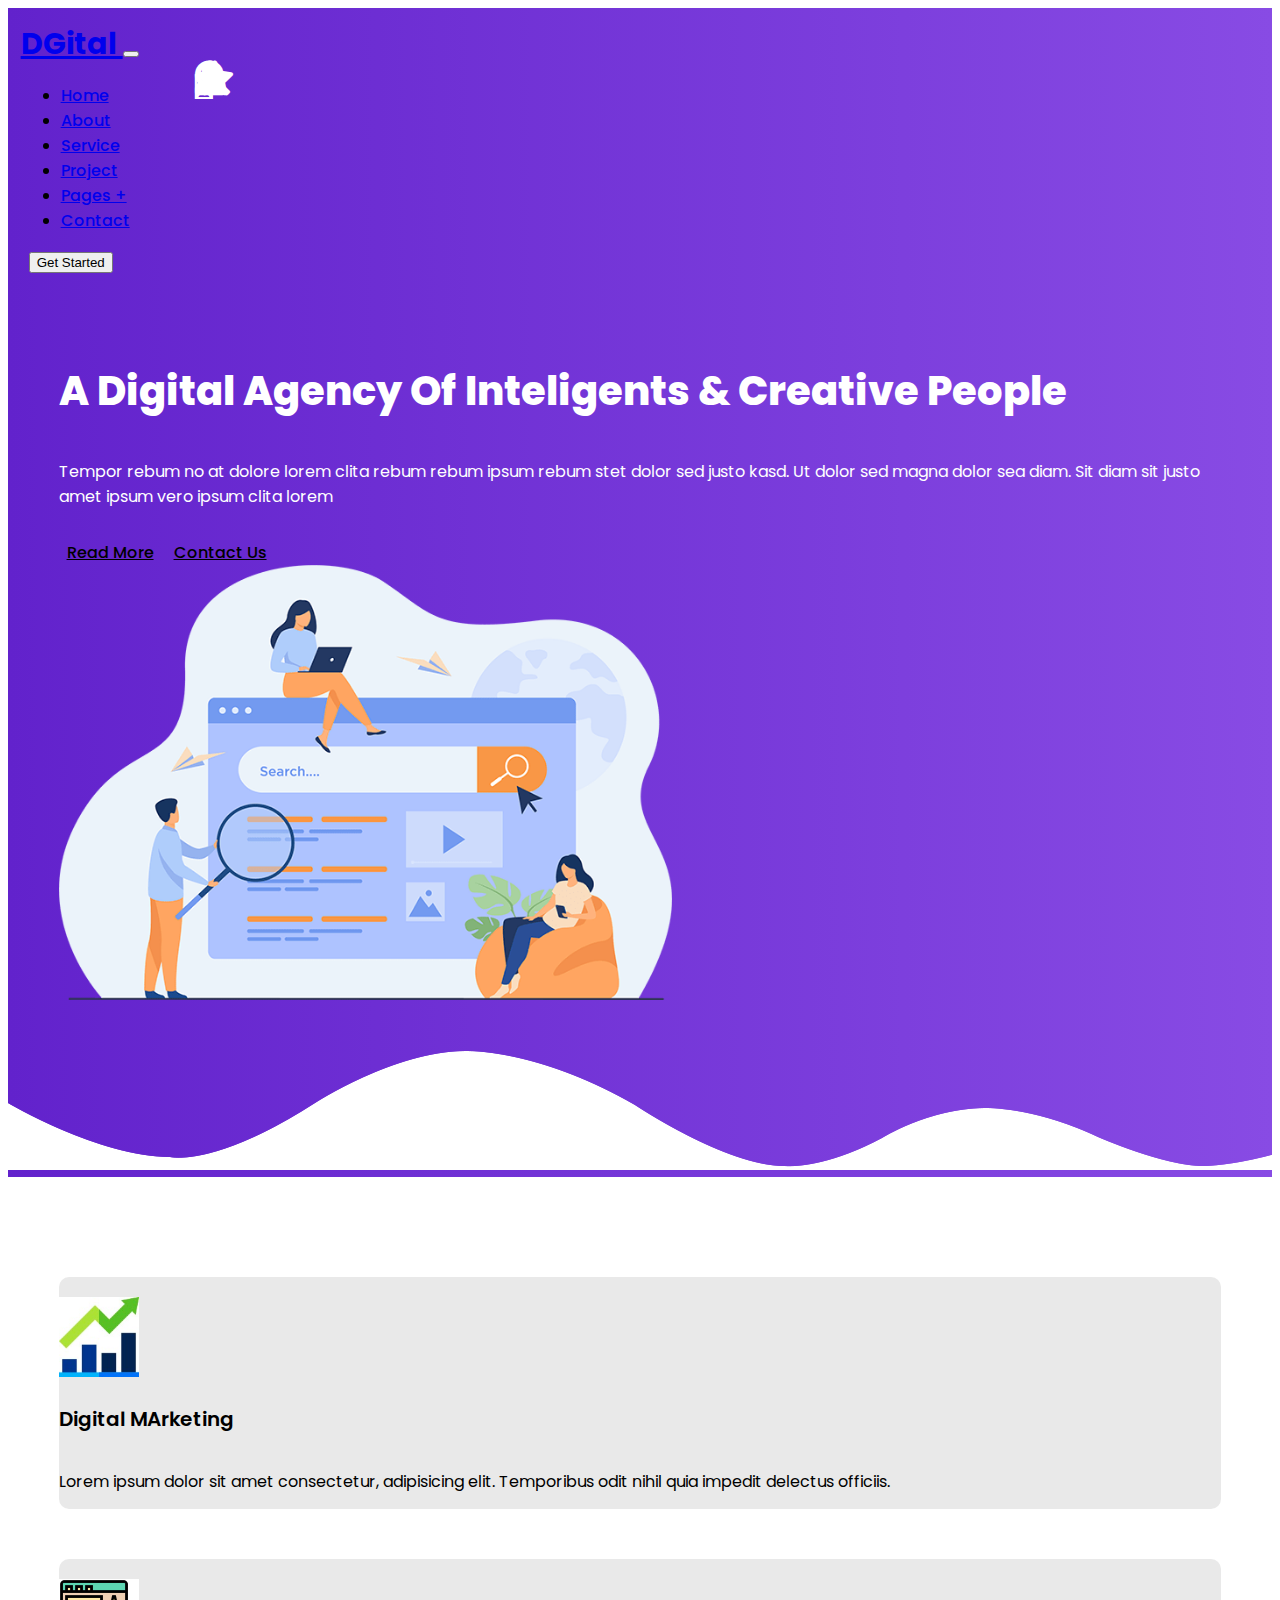
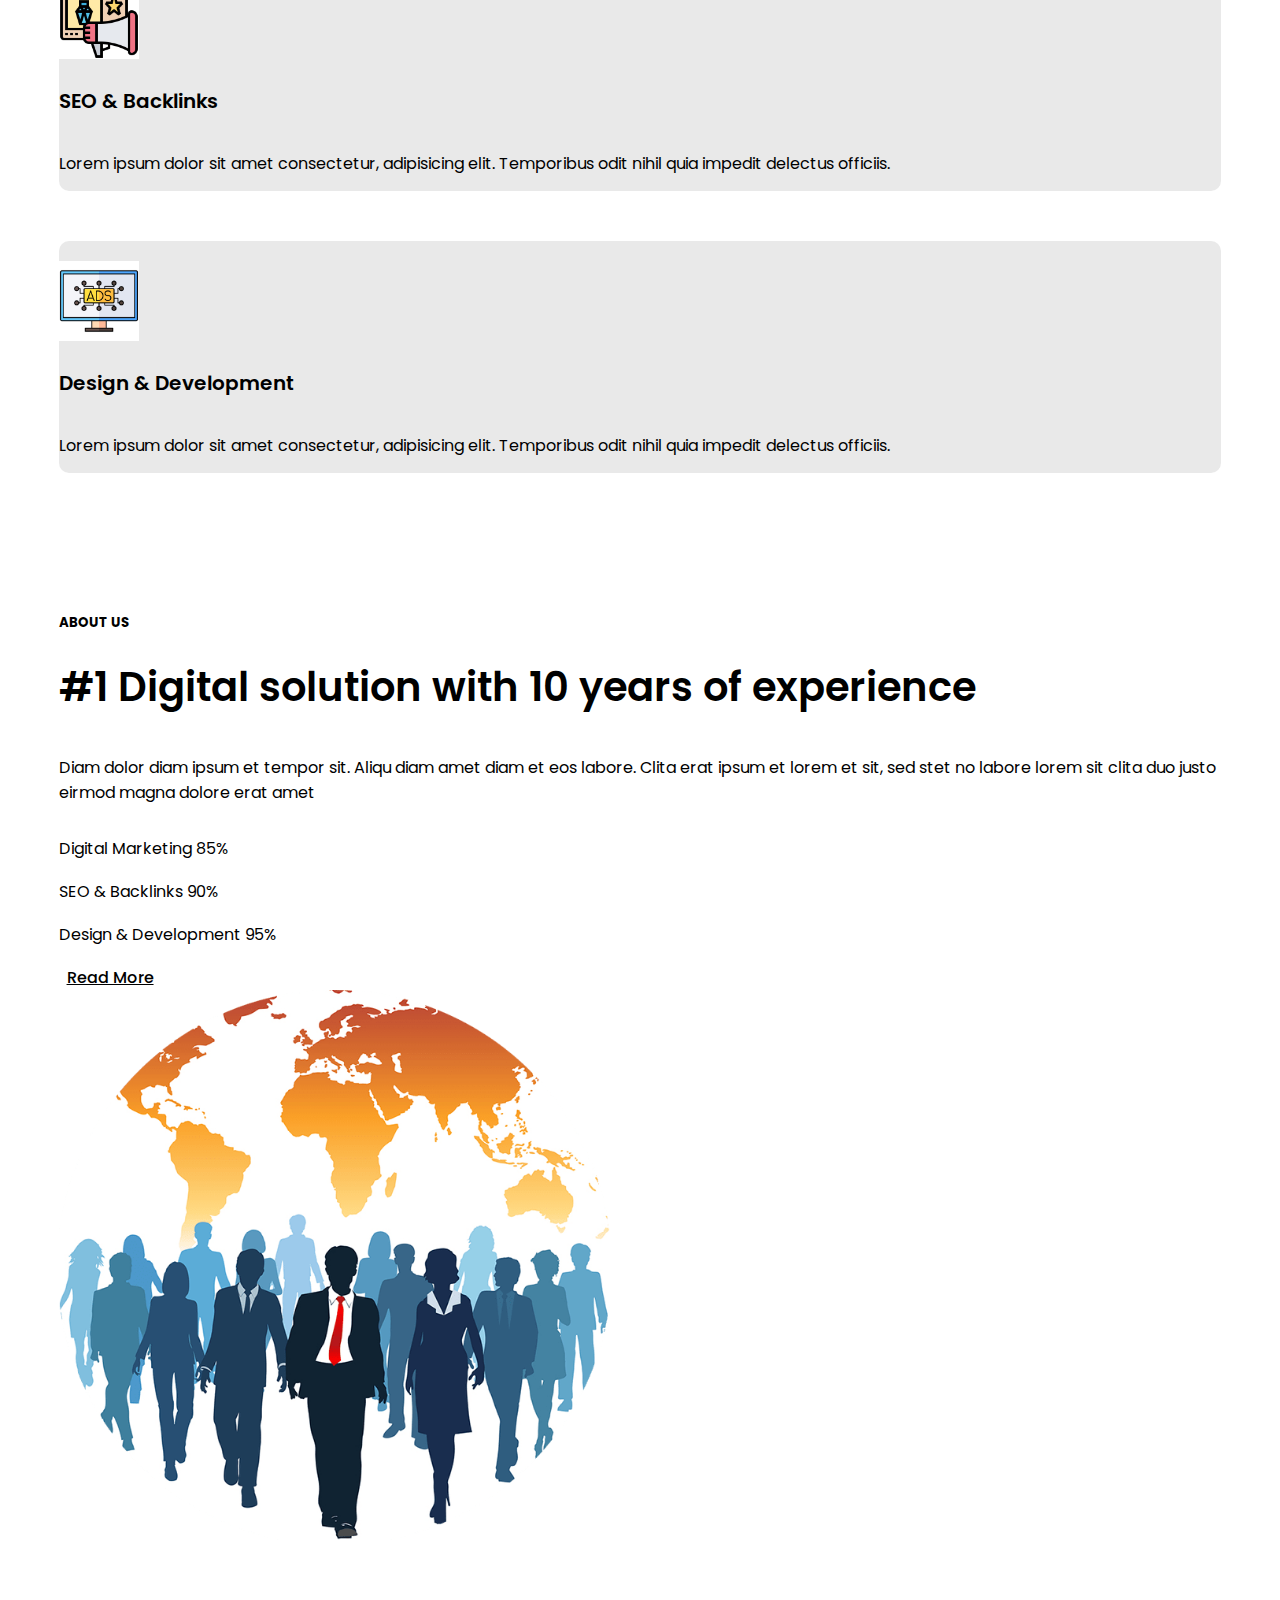
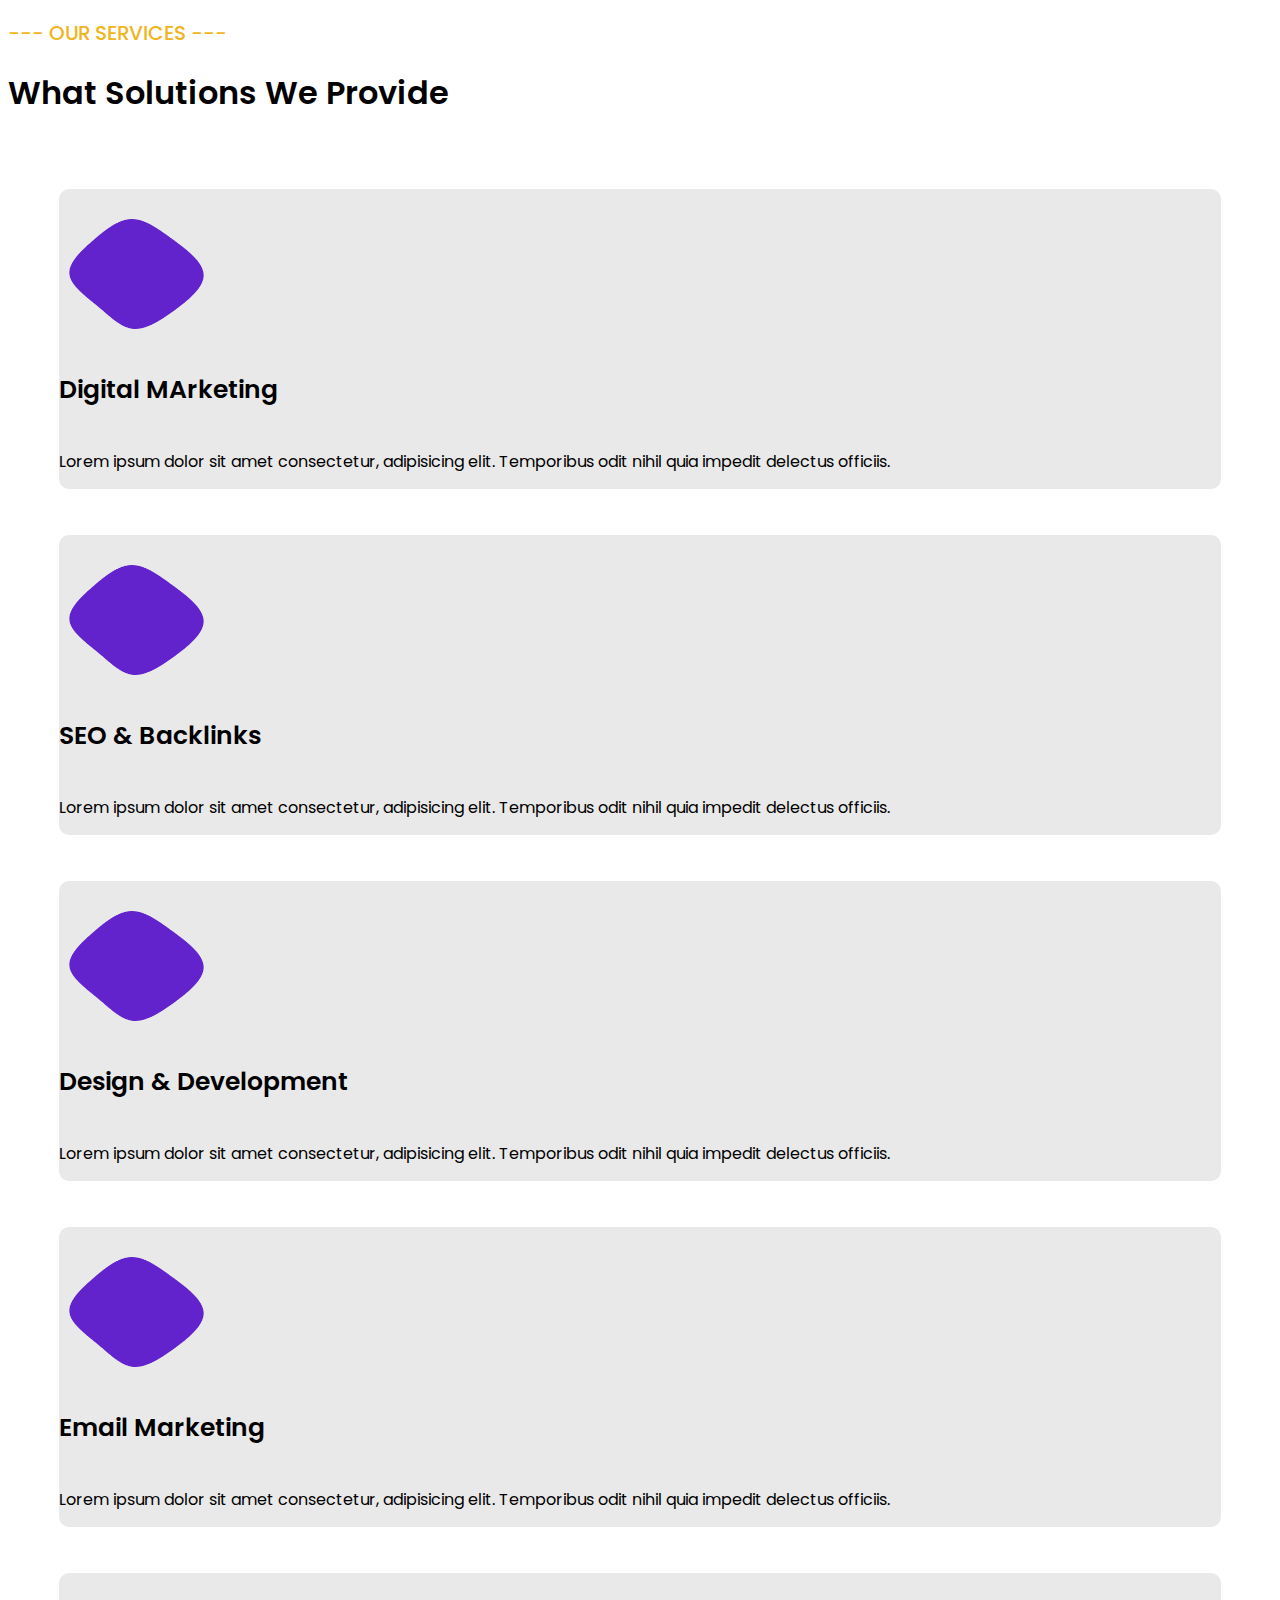
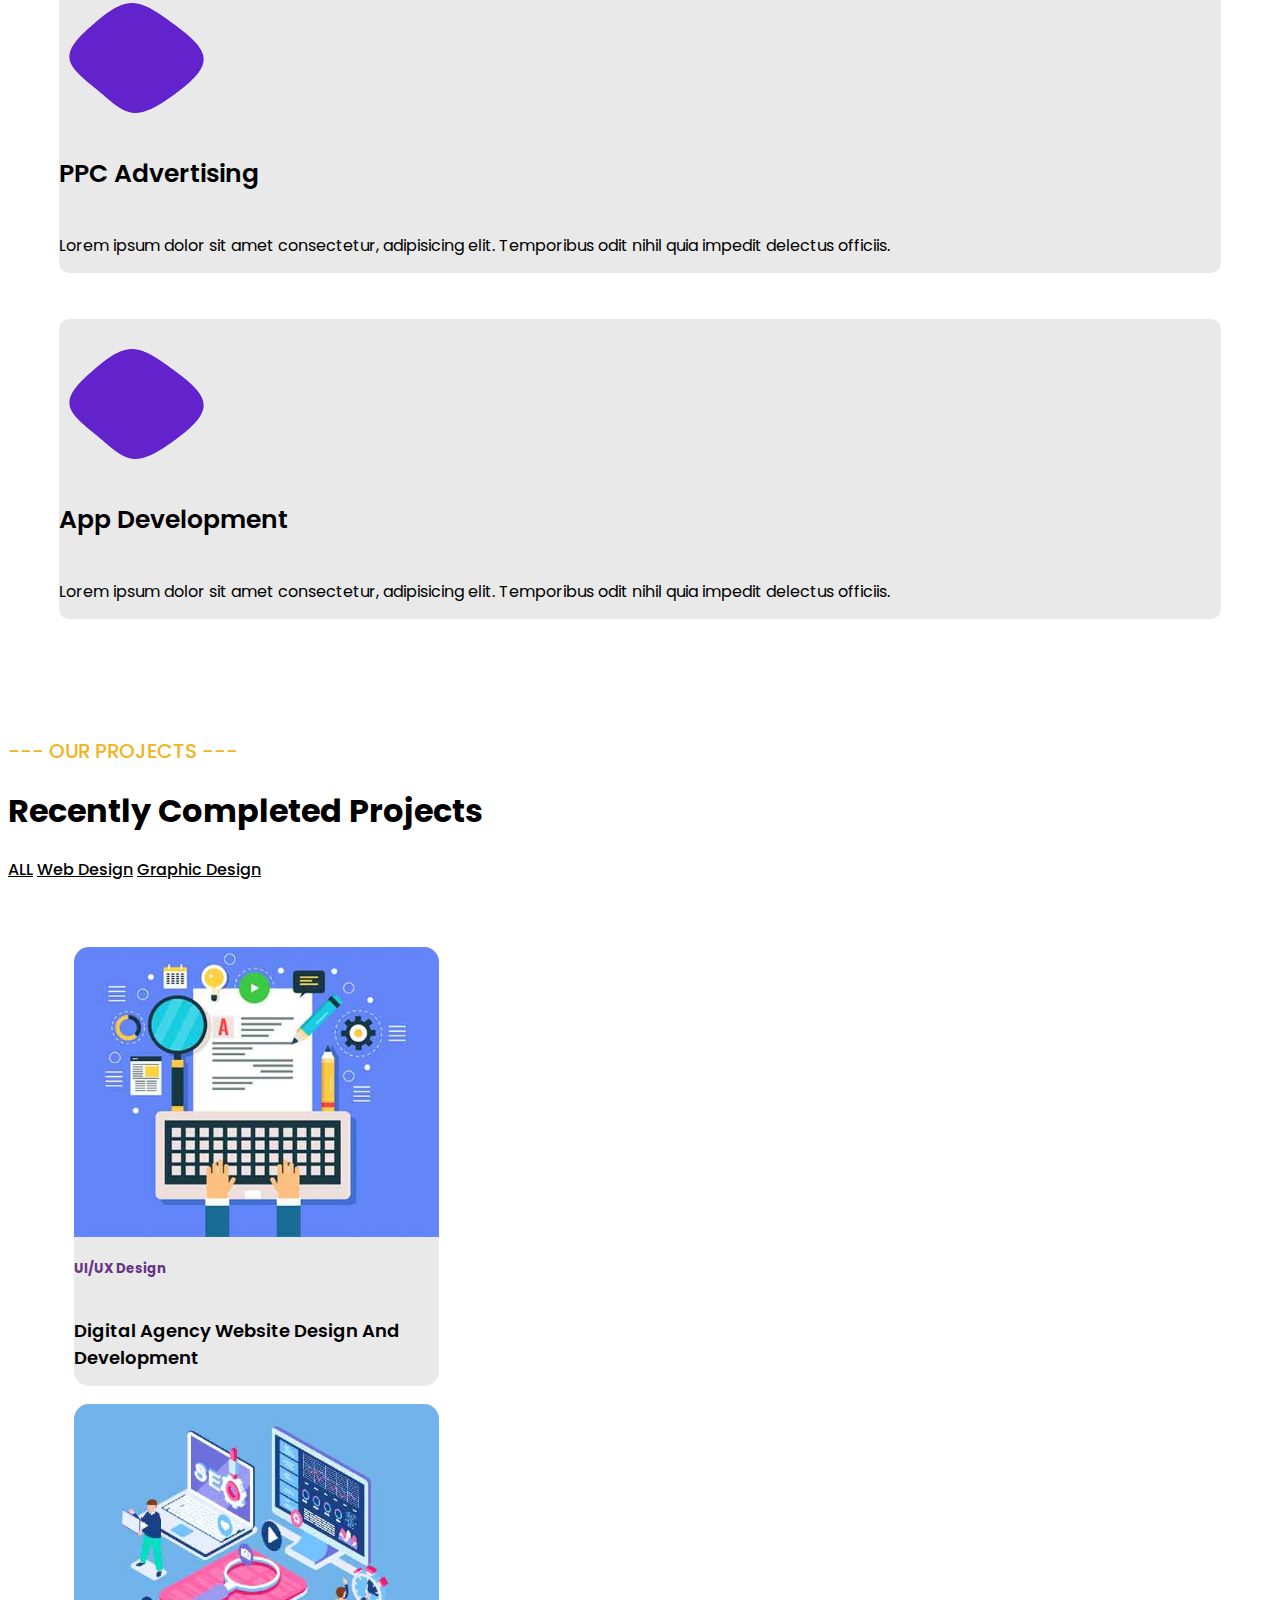
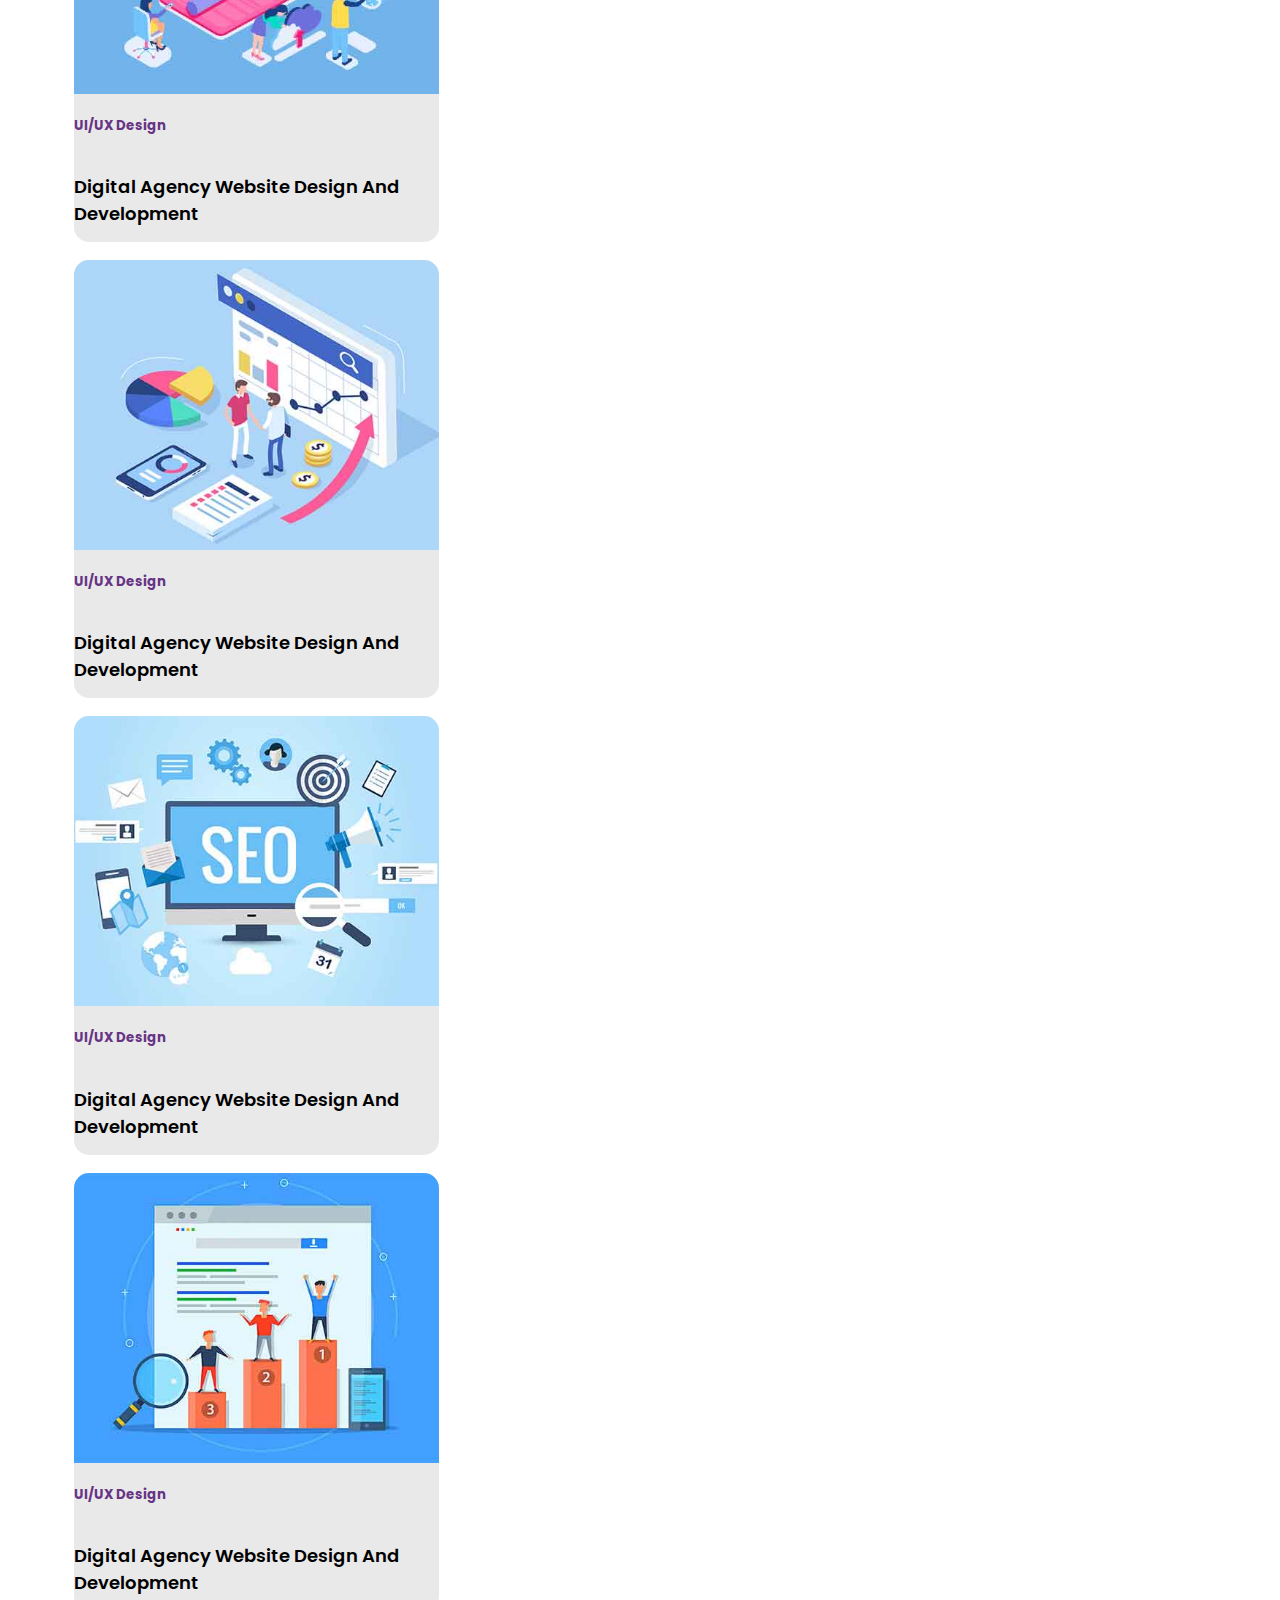
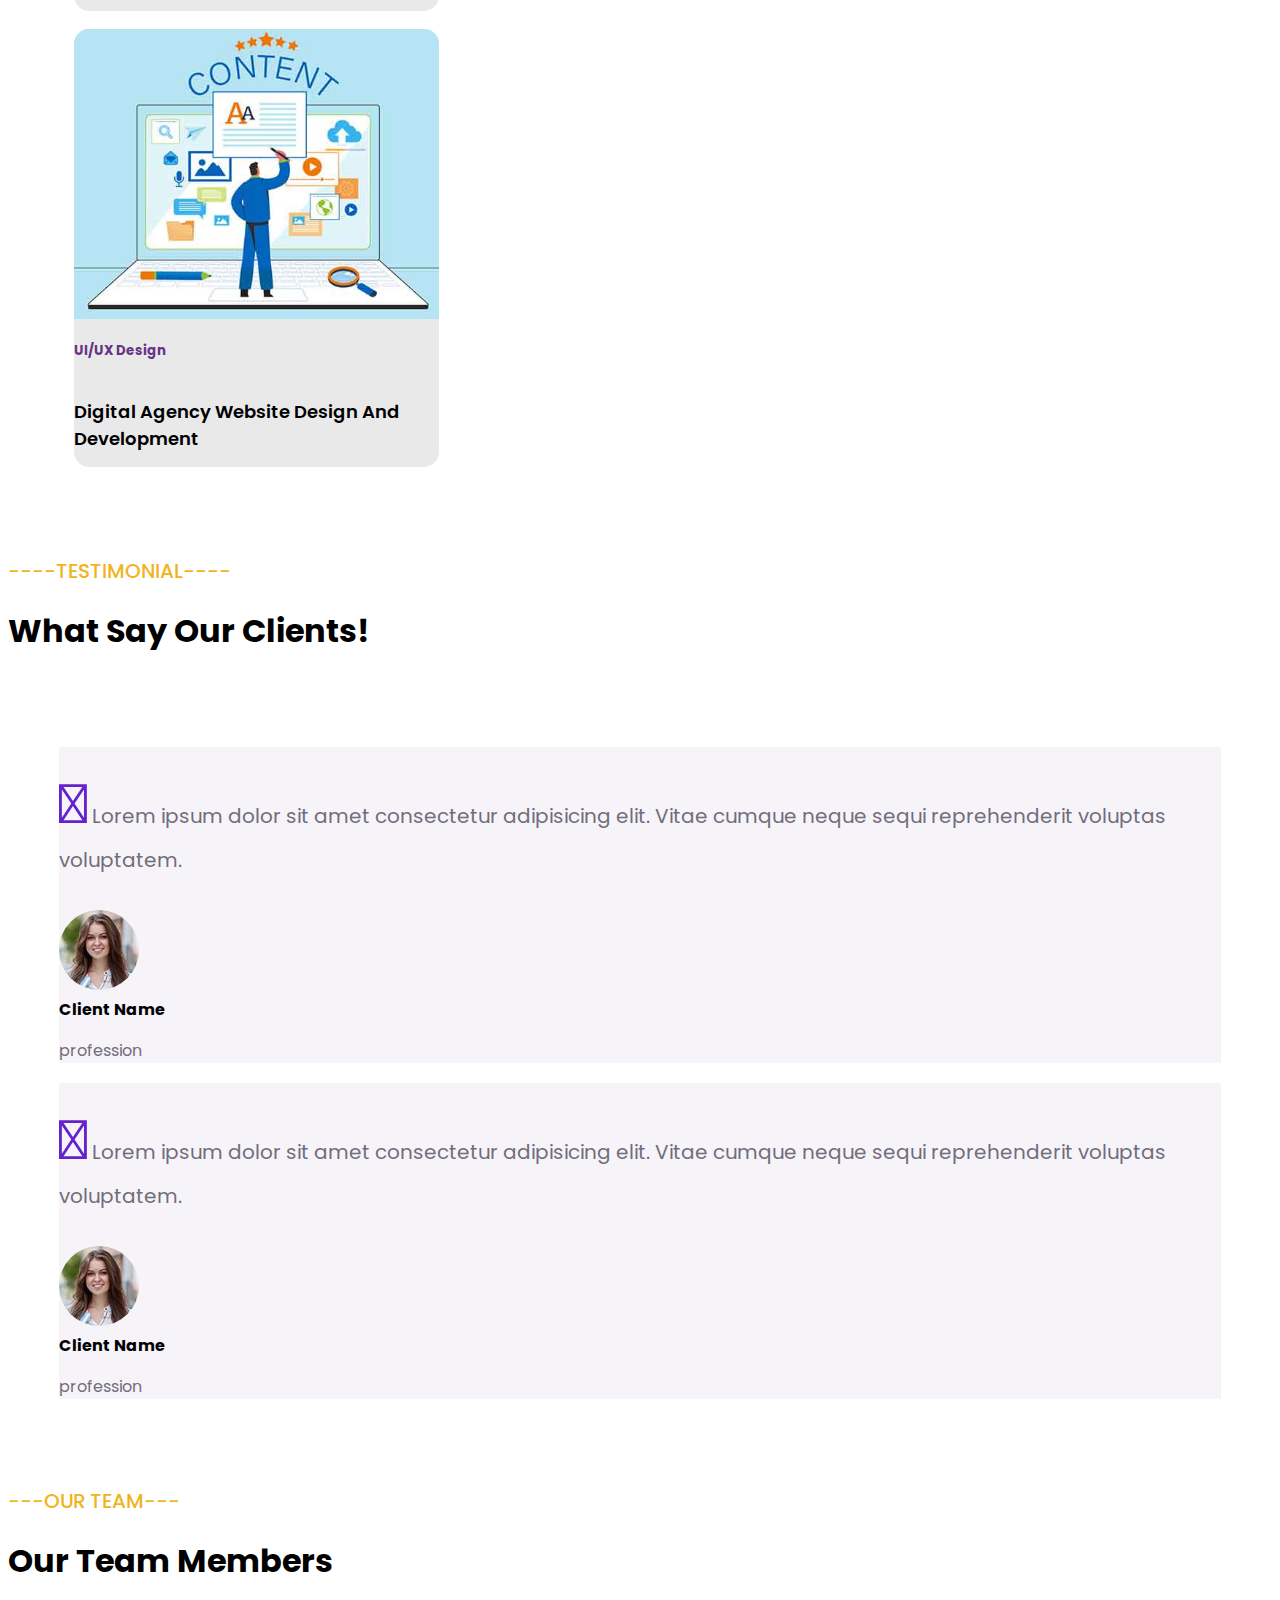
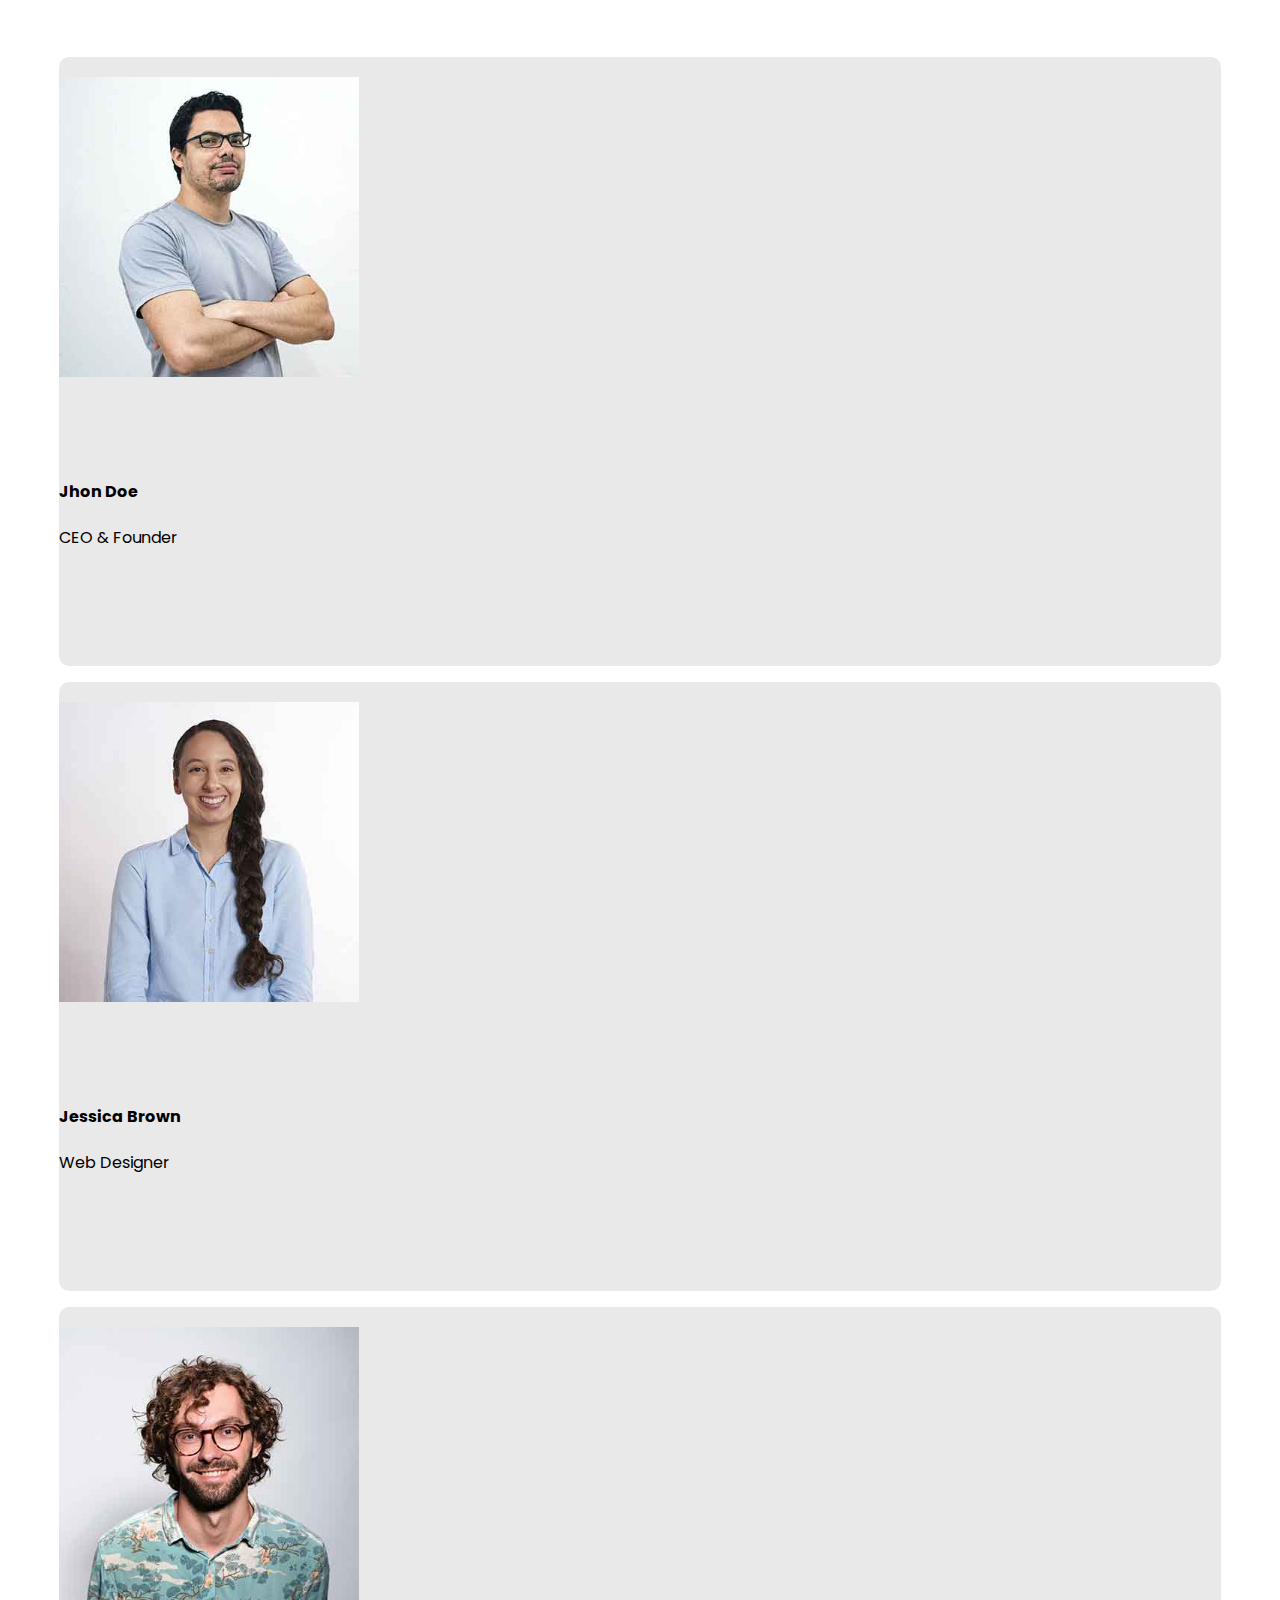
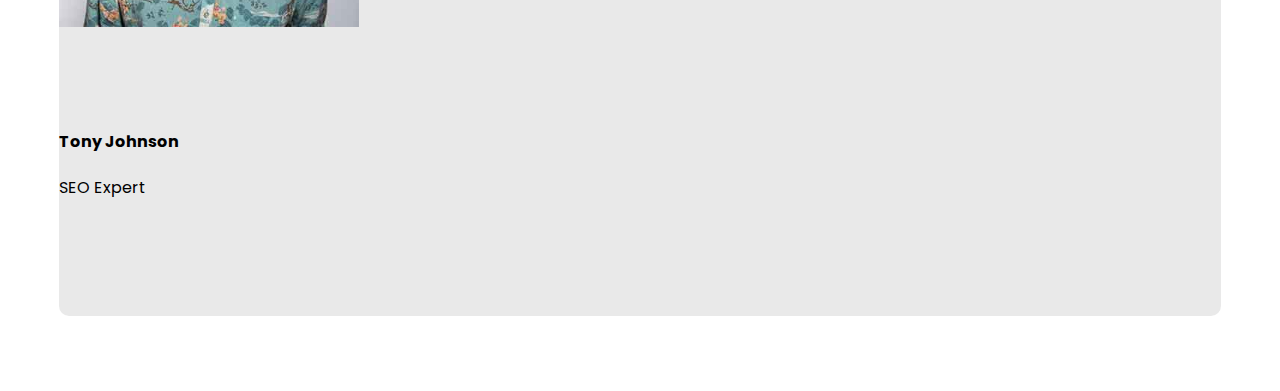
==== index.html @ 4568cb53 "digital agency" ====
<!DOCTYPE html>
<html lang="en">
  <head>
    <meta charset="UTF-8" />
    <meta name="viewport" content="width=device-width, initial-scale=1.0" />

    <!-- Bootstrap CSS -->
    <link
      rel="stylesheet"
      href="https://cdn.jsdelivr.net/npm/bootstrap@4.6.2/dist/css/bootstrap.min.css"
      integrity="sha384-xOolHFLEh07PJGoPkLv1IbcEPTNtaed2xpHsD9ESMhqIYd0nLMwNLD69Npy4HI+N"
      crossorigin="anonymous"
    />
    <!-- font-aw -->
    <link
      rel="stylesheet"
      href="https://cdnjs.cloudflare.com/ajax/libs/font-awesome/6.5.1/css/all.min.css"
      integrity="sha512-DTOQO9RWCH3ppGqcWaEA1BIZOC6xxalwEsw9c2QQeAIftl+Vegovlnee1c9QX4TctnWMn13TZye+giMm8e2LwA=="
      crossorigin="anonymous"
      referrerpolicy="no-referrer"
    />

    <link
      rel="stylesheet"
      href="https://pro.fontawesome.com/releases/v5.10.0/css/all.css"
    />
    <link
      rel="stylesheet"
      href="https://cdnjs.cloudflare.com/ajax/libs/font-awesome/4.7.0/css/font-awesome.min.css"
    />

    <link rel="stylesheet" href="digital-agency.css" />

    <title>Digital-Agency</title>
  </head>
  <body>
    <nav class="navbar navbar-expand-lg navbar-dark">
      <a href="#" class="navbar-brand"
        >DGital
        <!-- In case of logo or img you can put here with"img" -->
      </a>
      <button
        class="navbar-toggler float-right"
        type="button"
        data-toggle="collapse"
        data-target="#navbarSupportedContent"
        aria-controls="navbarSupportedContent"
        aria-expanded="false"
        aria-label="Toggle navigation"
      >
        <span class="navbar-toggler-icon"></span>
      </button>

      <div class="collapse navbar-collapse" id="navbarSupportedContent">
        <ul class="navbar-nav mx-auto">
          <li class="nav-item active mr-5">
            <a class="nav-link" href="#">Home </a>
          </li>
          <li class="nav-item active mr-5">
            <a class="nav-link" href="#">About </a>
          </li>
          <li class="nav-item active mr-5">
            <a class="nav-link" href="#">Service</a>
          </li>
          <li class="nav-item active mr-5">
            <a class="nav-link" href="#">Project</a>
          </li>
          <li class="nav-item active mr-5">
            <a class="nav-link" href="#">Pages +</a>
          </li>
          <li class="nav-item active mr-5">
            <a class="nav-link" href="#">Contact</a>
          </li>
        </ul>
        <button type="button" class="btn btn-light header-button">
          Get Started
        </button>
      </div>
    </nav>

    <section id="banner">
      <div class="container-fluid home">
        <div class="row">
          <div class="col-md-6">
            <h1>A Digital Agency Of Inteligents & Creative People</h1>
            <p>
              Tempor rebum no at dolore lorem clita rebum rebum ipsum rebum stet
              dolor sed justo kasd. Ut dolor sed magna dolor sea diam. Sit diam
              sit justo amet ipsum vero ipsum clita lorem
            </p>
            <a
              href="#"
              class="btn btn-warning py-sm-3 px-sm-5 rounded-pill animated slideInRight"
              >Read More</a
            >

            <a
              href="#"
              class="btn btn-light py-sm-3 px-sm-5 rounded-pill animated slideInRight"
              >Contact Us</a
            >
          </div>
          <div class="col-md-6">
            <img src="dig.age-images/hero.png" class="home-img" alt="" />
          </div>
        </div>
      </div>

      <img src="dig.age-images/bg-bottom.png" alt="" />
    </section>

    <section id="banner-2">
      <div class="conatiner-fluid-home">
        <!-- <h1 class="text-center ">What we do ?</h1> -->
        <div class="row text-center mt-5">
          <div class="col-md-4 wow fadeInUp bannerbox-2">
            <div class="innerbanner">
              <img
                src="dig.age-images/1st-service.jpeg"
                class="1st-service-img"
                alt=""
              />

              <h3>Digital MArketing</h3>
              <p>
                Lorem ipsum dolor sit amet consectetur, adipisicing elit.
                Temporibus odit nihil quia impedit delectus officiis.
              </p>
            </div>
          </div>
          <div class="col-md-4 order bannerbox-2">
            <div class="innerbanner">
              <img
                src="dig.age-images/2nd-service.jpeg"
                class="1st-service-img"
                alt=""
              />

              <h3>SEO & Backlinks</h3>
              <p>
                Lorem ipsum dolor sit amet consectetur, adipisicing elit.
                Temporibus odit nihil quia impedit delectus officiis.
              </p>
            </div>
          </div>
          <div class="col-md-4 bannerbox-2">
            <div class="innerbanner">
              <img
                src="dig.age-images/3rd-service.jpeg"
                class="1st-service-img"
                alt=""
              />

              <h3>Design & Development</h3>
              <p>
                Lorem ipsum dolor sit amet consectetur, adipisicing elit.
                Temporibus odit nihil quia impedit delectus officiis.
              </p>
            </div>
          </div>
        </div>
      </div>
    </section>

    <section id="about-us">
      <div class="container-fluid-home">
        <div class="row about-us-box float-left">
          <div class="col-md-6">
            <h5>ABOUT US</h5>
            <h1>#1 Digital solution with 10 years of experience</h1>

            <p>
              Diam dolor diam ipsum et tempor sit. Aliqu diam amet diam et eos
              labore. Clita erat ipsum et lorem et sit, sed stet no labore lorem
              sit clita duo justo eirmod magna dolore erat amet
            </p>
            <div class="skill mb-4">
              <div
                class="d-flex justify-content-between"
                style="padding-bottom: 10px"
              >
                <span>Digital Marketing</span>
                <span>85%</span>
              </div>
              <!-- <div class="progress">
                <div
                  class="progress-bar bg-warning"
                  role="progressbar"
                  style="width: 85%; height: 10px"
                  aria-valuenow="85"
                  aria-valuemin="0"
                  aria-valuemax="100"
                ></div>
              </div> -->
              <div class="progress" style="height: 8px">
                <div
                  class="progress-bar"
                  role="progressbar"
                  style="width: 85%; background-color: rgb(22, 30, 141)"
                  aria-valuenow="85"
                  aria-valuemin="0"
                  aria-valuemax="100"
                ></div>
              </div>
            </div>
            <div class="skill mb-4">
              <div
                class="d-flex justify-content-between"
                style="padding-bottom: 10px"
              >
                <span>SEO & Backlinks</span>
                <span>90%</span>
              </div>
              <div class="progress" style="height: 8px">
                <div
                  class="progress-bar"
                  role="progressbar"
                  style="width: 85%; background-color: rgb(252, 255, 92)"
                  aria-valuenow="85"
                  aria-valuemin="0"
                  aria-valuemax="100"
                ></div>
              </div>
            </div>
            <div class="skill mb-4">
              <div
                class="d-flex justify-content-between"
                style="padding-bottom: 10px"
              >
                <span>Design & Development</span>
                <span>95%</span>
              </div>
              <div class="progress" style="height: 8px">
                <div
                  class="progress-bar"
                  role="progressbar"
                  style="width: 95%; background-color: rgb(0, 0, 0)"
                  aria-valuenow="95"
                  aria-valuemin="0"
                  aria-valuemax="100"
                ></div>
              </div>
            </div>

            <a
              href="#"
              class="btn btn-warning py-sm-3 px-sm-5 rounded-pill animated slideInRight mt-3"
              >Read More</a
            >
          </div>
          <div class="col-md-6 pl-5">
            <img
              src="dig.age-images/about.png"
              class="about-img"
              alt="world-img"
            />
          </div>
        </div>
      </div>
    </section>

    <!-- OUR SERVICES -->

    <section id="our-services">
      <div class="conatiner-fluid-home text-center">
        <div>
          <p
            style="
              color: rgb(240, 180, 29);
              font-size: 20px;
              font-weight: 500 !important;
            "
          >
            <!-- <span></span> -->
            --- OUR SERVICES ---
          </p>
          <h1>What Solutions We Provide</h1>
        </div>

        <div class="row text-center">
          <div class="col-md-4 ourservices">
            <div class="innerbanner">
              <img
                src="dig.age-images/blob-primary.png"
                class="lst-service-img"
                alt=""
              />
              <i class="fas fa-search"></i>

              <img
                src="dig.age-images/blob-secondary.png"
                class="list-service-hover-img"
                alt=""
              />
              <i class="fas fa-search i-hover"></i>

              <h3>Digital MArketing</h3>
              <p>
                Lorem ipsum dolor sit amet consectetur, adipisicing elit.
                Temporibus odit nihil quia impedit delectus officiis.
              </p>
            </div>
          </div>
          <div class="col-md-4 ourservices">
            <div class="innerbanner">
              <img
                src="dig.age-images/blob-primary.png"
                class="lst-service-img"
                alt=""
              />

              <i class="fas fa-user"></i>

              <img
                src="dig.age-images/blob-secondary.png"
                class="list-service-hover-img"
                alt=""
              />

              <i class="fas fa-user i-hover"></i>

              <h3>SEO & Backlinks</h3>
              <p>
                Lorem ipsum dolor sit amet consectetur, adipisicing elit.
                Temporibus odit nihil quia impedit delectus officiis.
              </p>
            </div>
          </div>
          <div class="col-md-4 ourservices">
            <div class="innerbanner">
              <img
                src="dig.age-images/blob-primary.png"
                class="lst-service-img"
                alt=""
              />

              <i class="fas fa-star"></i>

              <img
                src="dig.age-images/blob-secondary.png"
                class="list-service-hover-img"
                alt=""
              />
              <i class="fas fa-star i-hover"></i>

              <h3>Design & Development</h3>
              <p>
                Lorem ipsum dolor sit amet consectetur, adipisicing elit.
                Temporibus odit nihil quia impedit delectus officiis.
              </p>
            </div>
          </div>
          <div class="col-md-4 ourservices">
            <div class="innerbanner">
              <img
                src="dig.age-images/blob-primary.png"
                class="lst-service-img"
                alt=""
              />

              <i class="fa-solid fa-thumbs-up"></i>

              <img
                src="dig.age-images/blob-secondary.png"
                class="list-service-hover-img"
                alt=""
              />
              <i class="fa-solid fa-thumbs-up i-hover"></i>

              <h3>Email Marketing</h3>
              <p>
                Lorem ipsum dolor sit amet consectetur, adipisicing elit.
                Temporibus odit nihil quia impedit delectus officiis.
              </p>
            </div>
          </div>
          <div class="col-md-4 ourservices">
            <div class="innerbanner">
              <img
                src="dig.age-images/blob-primary.png"
                class="lst-service-img"
                alt=""
              />

              <i class="fa-solid fa-fire"></i>

              <img
                src="dig.age-images/blob-secondary.png"
                class="list-service-hover-img"
                alt=""
              />
              <i class="fa-solid fa-fire i-hover"></i>

              <h3>PPC Advertising</h3>
              <p>
                Lorem ipsum dolor sit amet consectetur, adipisicing elit.
                Temporibus odit nihil quia impedit delectus officiis.
              </p>
            </div>
          </div>
          <div class="col-md-4 ourservices">
            <div class="innerbanner">
              <img
                src="dig.age-images/blob-primary.png"
                class="lst-service-img"
                alt=""
              />

              <i class="fa-solid fa-envelopes-bulk"></i>

              <img
                src="dig.age-images/blob-secondary.png"
                class="list-service-hover-img"
                alt=""
              />
              <i class="fa-solid fa-envelopes-bulk i-hover"></i>

              <h3>App Development</h3>
              <p>
                Lorem ipsum dolor sit amet consectetur, adipisicing elit.
                Temporibus odit nihil quia impedit delectus officiis.
              </p>
            </div>
          </div>
        </div>
      </div>
    </section>

    <!-- OUR PROJECTS -->

    <section id="our-projects">
      <div class="container-fluid-home text-center">
        <div>
          <p
            style="
              color: rgb(240, 180, 29);
              font-size: 20px;
              font-weight: 500 !important;
            "
          >
            <!-- <span></span> -->
            --- OUR PROJECTS ---
          </p>
          <h1>Recently Completed Projects</h1>
          <a href="#" class="nav-link">ALL</a>
          <a href="#" class="nav-link">Web Design</a>
          <a href="#" class="nav-link">Graphic Design</a>
        </div>

        <div class="row text-center">
          <div class="col-md-4 project-container">
            <div class="project-containers">
              <div class="image-container">
                <img
                  src="dig.age-images/portfolio-1.jpg"
                  alt=""
                  class="project-image"
                />
                <div class="middle">
                  <div class="text">
                    <div class="icon-bord">
                      <i class="fa-solid fa-eye"></i>
                    </div>
                    <div class="icon-bord">
                      <i class="fa-solid fa-link"></i>
                    </div>
                  </div>
                </div>
              </div>

              <div class="project-details text-left pl-3">
                <h5 class="mt-4">UI/UX Design</h5>
                <p class="project-info">
                  Digital Agency Website Design And Development
                </p>
              </div>
            </div>
          </div>

          <div class="col-md-4 project-container">
            <div class="project-containers">
              <div class="image-container">
                <img
                  src="dig.age-images/portfolio-2.jpg"
                  alt=""
                  class="project-image"
                />
                <div class="middle">
                  <div class="text">
                    <div class="icon-bord">
                      <i class="fa-solid fa-eye"></i>
                    </div>
                    <div class="icon-bord">
                      <i class="fa-solid fa-link"></i>
                    </div>
                  </div>
                </div>
              </div>

              <div class="project-details text-left pl-3">
                <h5 class="mt-4">UI/UX Design</h5>
                <p class="project-info">
                  Digital Agency Website Design And Development
                </p>
              </div>
            </div>
          </div>

          <div class="col-md-4 project-container">
            <div class="project-containers">
              <div class="image-container">
                <img
                  src="dig.age-images/portfolio-3.jpg"
                  alt=""
                  class="project-image"
                />
                <div class="middle">
                  <div class="text">
                    <div class="icon-bord">
                      <i class="fa-solid fa-eye"></i>
                    </div>
                    <div class="icon-bord">
                      <i class="fa-solid fa-link"></i>
                    </div>
                  </div>
                </div>
              </div>

              <div class="project-details text-left pl-3">
                <h5 class="mt-4">UI/UX Design</h5>
                <p class="project-info">
                  Digital Agency Website Design And Development
                </p>
              </div>
            </div>
          </div>
          <div class="col-md-4 project-container">
            <div class="project-containers">
              <div class="image-container">
                <img
                  src="dig.age-images/portfolio-4.jpg"
                  alt=""
                  class="project-image"
                />
                <div class="middle">
                  <div class="text">
                    <div class="icon-bord">
                      <i class="fa-solid fa-eye"></i>
                    </div>
                    <div class="icon-bord">
                      <i class="fa-solid fa-link"></i>
                    </div>
                  </div>
                </div>
              </div>

              <div class="project-details text-left pl-3">
                <h5 class="mt-4">UI/UX Design</h5>
                <p class="project-info">
                  Digital Agency Website Design And Development
                </p>
              </div>
            </div>
          </div>
          <div class="col-md-4 project-container">
            <div class="project-containers">
              <div class="image-container">
                <img
                  src="dig.age-images/portfolio-5.jpg"
                  alt=""
                  class="project-image"
                />
                <div class="middle">
                  <div class="text">
                    <div class="icon-bord">
                      <i class="fa-solid fa-eye"></i>
                    </div>
                    <div class="icon-bord">
                      <i class="fa-solid fa-link"></i>
                    </div>
                  </div>
                </div>
              </div>

              <div class="project-details text-left pl-3">
                <h5 class="mt-4">UI/UX Design</h5>
                <p class="project-info">
                  Digital Agency Website Design And Development
                </p>
              </div>
            </div>
          </div>
          <div class="col-md-4 project-container">
            <div class="project-containers">
              <div class="image-container">
                <img
                  src="dig.age-images/portfolio-6.jpg"
                  alt=""
                  class="project-image"
                />
                <div class="middle">
                  <div class="text">
                    <div class="icon-bord">
                      <i class="fa-solid fa-eye"></i>
                    </div>
                    <div class="icon-bord">
                      <i class="fa-solid fa-link"></i>
                    </div>
                  </div>
                </div>
              </div>

              <div class="project-details text-left pl-3">
                <h5 class="mt-4">UI/UX Design</h5>
                <p class="project-info">
                  Digital Agency Website Design And Development
                </p>
              </div>
            </div>
          </div>
        </div>
      </div>
    </section>

    <section id="testimonials">
      <div class="container-fluid-home">
        <div class="text-center">
          <p
            style="
              color: rgb(240, 180, 29);
              font-size: 20px;
              font-weight: 500 !important;
            "
          >
            ----TESTIMONIAL----
          </p>
          <h1>What Say Our Clients!</h1>
        </div>

        <div class="row">
          <div class="col-lg-5 testimonials">
            <p class="comment">
              <i class="fa-solid fa-quote-left"></i>
              Lorem ipsum dolor sit amet consectetur adipisicing elit. Vitae
              cumque neque sequi reprehenderit voluptas voluptatem.
            </p>
            <div class="user d-flex align-items-center">
              <img
                src="dig.age-images/testimonial-1.jpg"
                alt="#"
                class="client-image"
              />
              <div class="pl-4">
                <h4 class="client-name">Client Name</h4>
                <p>profession</p>
              </div>
            </div>
          </div>

          <div class="col-lg-5 testimonials">
            <p class="comment">
              <i class="fa-solid fa-quote-left"></i>
              Lorem ipsum dolor sit amet consectetur adipisicing elit. Vitae
              cumque neque sequi reprehenderit voluptas voluptatem.
            </p>
            <div class="user d-flex align-items-center">
              <img
                src="dig.age-images/testimonial-1.jpg"
                alt="#"
                class="client-image"
              />
              <div class="pl-4">
                <h4 class="client-name">Client Name</h4>
                <p>profession</p>
              </div>
            </div>
          </div>
        </div>
      </div>
    </section>

    <!-- OUR TEAM -->
    <section id="our-team">
      <div class="container-fluid-home text-center">
        <div>
          <p
            style="
              color: rgb(240, 180, 29);
              font-size: 20px;
              font-weight: 500 !important;
            "
            class="mt-5"
          >
            ---OUR TEAM---
          </p>
          <h1>Our Team Members</h1>
        </div>

        <div class="row">
          <div class="col-md-4">
            <div class="innerbanner-team">
              <img
                src="dig.age-images/team-1.jpg"
                alt="#"
                class="team-img rounded-pill"
              />
              <h4>Jhon Doe</h4>
              <p>CEO & Founder</p>
            </div>
          </div>
          <div class="col-md-4">
            <div class="innerbanner-team">
              <img
                src="dig.age-images/team-2.jpg"
                alt="#"
                class="team-img rounded-pill"
              />
              <h4>Jessica Brown</h4>
              <p>Web Designer</p>
            </div>
          </div>
          <div class="col-md-4">
            <div class="innerbanner-team">
              <img
                src="dig.age-images/team-3.jpg"
                alt="#"
                class="team-img rounded-pill"
              />
              <h4>Tony Johnson</h4>
              <p>SEO Expert</p>
            </div>
          </div>
        </div>
      </div>
    </section>

    <script
      src="https://cdn.jsdelivr.net/npm/jquery@3.5.1/dist/jquery.slim.min.js"
      integrity="sha384-DfXdz2htPH0lsSSs5nCTpuj/zy4C+OGpamoFVy38MVBnE+IbbVYUew+OrCXaRkfj"
      crossorigin="anonymous"
    ></script>
    <script
      src="https://cdn.jsdelivr.net/npm/bootstrap@4.6.2/dist/js/bootstrap.bundle.min.js"
      integrity="sha384-Fy6S3B9q64WdZWQUiU+q4/2Lc9npb8tCaSX9FK7E8HnRr0Jz8D6OP9dO5Vg3Q9ct"
      crossorigin="anonymous"
    ></script>
  </body>
</html>
---- digital-agency.css ----
@import url("https://fonts.googleapis.com/css2?family=Poppins:wght@400;500;600;700;800&display=swap");

body {
  font-family: Poppins;
  font-weight: 400;
  font-size: 1rem;
  overflow-x: hidden;
}

.navbar-brand {
  font-weight: 700;
  font-size: 30px;
}

.navbar {
  /* padding-left: 48px; */
  /* padding-right: 48px; */
  padding: 1%;
  /* background-color: #6222cc !important;x */
  background-image: linear-gradient(to right, #6222cc, #884be4);
  font-weight: 500;
}

.nav-link:hover {
  color: #fba504 !important;
  transition: 0.5s;
}

.btn {
  font-weight: 500;
  transition: 0.5s;
  color: black;
  margin: 0 8px;
}

#banner {
  background-image: linear-gradient(to right, #6222cc, #884be4);
  color: white;
}

.row {
  padding: 4%;
  align-items: center;
  justify-content: space-around;
}

.row h1 {
  font-weight: 800;
  font-size: 40px;
  line-height: 1.35;
}

.row p {
  padding: 15px 0;
}

.home-img {
  height: 435px;
  display: flex;
  justify-content: center;
  align-items: center;
}

/* banner-2 */

#banner-2 img {
  height: 80px;
}

#banner-2 h3 {
  font-weight: 600;
  color: black;
  font-size: 20px;
  margin-top: 20px;
}

.innerbanner {
  background-color: rgba(231, 231, 231, 0.932) !important;
  margin-top: 50px;
  padding-top: 20px;
  border-radius: 10px;
}

#banner-2 .bannerbox-2:hover {
  transform: translate(0, -30px);
  transition: 0.7s;
  /* transition-timing-function: ease; */
}

#about-us img {
  height: 550px;
}

#about-us h1 {
  font-weight: 600;
}

.lst-service-img,
.list-service-hover-img {
  height: 110px;
  padding: 10px;
  position: relative;
  /* padding: 20px; */
}

#our-services .ourservices .innerbanner {
  margin-top: 0px;
}

#our-services h1 {
  font-weight: 600;
}

#our-services h3 {
  font-weight: 600;
  font-size: 25px;
}

#our-services .ourservices {
  border-radius: 30px;
  padding-bottom: 30px;
}

#our-services .ourservices .innerbanner:hover {
  transform: translate(0, -30px);
  transition: 0.7s;
  background-color: #6222cc !important;
  color: white;

  /* display: none; */
}
#our-services .ourservices .innerbanner:hover img {
  display: none;
}
#our-services .ourservices .innerbanner:hover .list-service-hover-img {
  display: block;
  padding-left: 36%;
  /* visibility: visible; */
}
.list-service-hover-img {
  display: none;
}

.innerbanner i,
.i-hover {
  font-size: 35px;
  top: 60px;
  position: absolute;
  left: 195px;
  color: white;
}

.i-hover {
  display: none;
}

.innerbanner:hover .i-hover {
  display: block;
  left: 182px;
  color: black;
}

#our-projects .nav-link {
  display: inline-block;
  color: black;
  font-weight: 500;
  font-size: 16px;
}

#our-projects .project-containers {
  background-color: rgba(231, 231, 231, 0.932) !important;
  width: 365px;
  border-radius: 15px;
  margin: 15px;
}

.image-container .project-image {
  height: 290px;
  padding: 0px;
  border-top-left-radius: 15px;
  border-top-right-radius: 15px;
}

.project-details h5 {
  color: rgb(103, 52, 133);
}

.project-info {
  font-weight: 600;
  font-size: 18px;
}

.image-container {
  position: relative;
}

.project-image {
  opacity: 1;
  display: block;
  width: 100%;
  height: 230px;
  transition: 0.5s ease;
  backface-visibility: hidden;
}

.middle {
  transition: 0.5s ease;
  opacity: 0;
  position: absolute;
  bottom: 0;
  left: 0;
  right: 0;
  transform: translate(-50%, -50%);
  text-align: center;
}

.icon-bord i {
  font-size: 22px;
}

.icon-bord {
  padding: 25px;
  border: 2px solid white;
  border-radius: 50px;
  margin-right: 8px;
  transition: 0.5s ease;
}

.image-container:hover .middle {
  opacity: 0.9;
  height: 100%;
  top: 50%;
  left: 50%;
  width: 100%;
  padding-top: 25%;
  background-color: #6222cc;
}

.icon-bord:hover {
  background-color: white;
}
.icon-bord:hover i {
  color: black;
}
.text {
  color: white;
  display: flex;
  justify-content: center;
}

.image-container:hover .project-image {
  opacity: 0.5;
  /* transform: scale(1.2); */
  /* backface-visibility: hidden; */
}

/* --------Testimonials------ */

#testimonials .comment {
  font-size: 20px;
  color: #726d7b;
}

.testimonials {
  background-color: #f6f4f9;
  /* margin-right: 5px; */
}

.client-image {
  border-radius: 50px;
  width: 80px;
}

.comment i {
  color: #6222cc;
  font-size: 55px;
}

.user h4 {
  margin: 0px;
  margin-bottom: 4px;
}
.user p {
  color: #726d7b;
  padding: 0%;
}

/* OUR TEAMS */

#our-team .innerbanner-team {
  background-color: rgba(231, 231, 231, 0.932) !important;
  padding-top: 20px;
  border-radius: 10px;
}

.team-img {
  padding-bottom: 15px;
  height: 300px;
}
#our-team .innerbanner-team h4 {
  padding-top: 5%;
}

#our-team .innerbanner-team p {
  padding-top: 0%;
  padding-bottom: 10%;
}
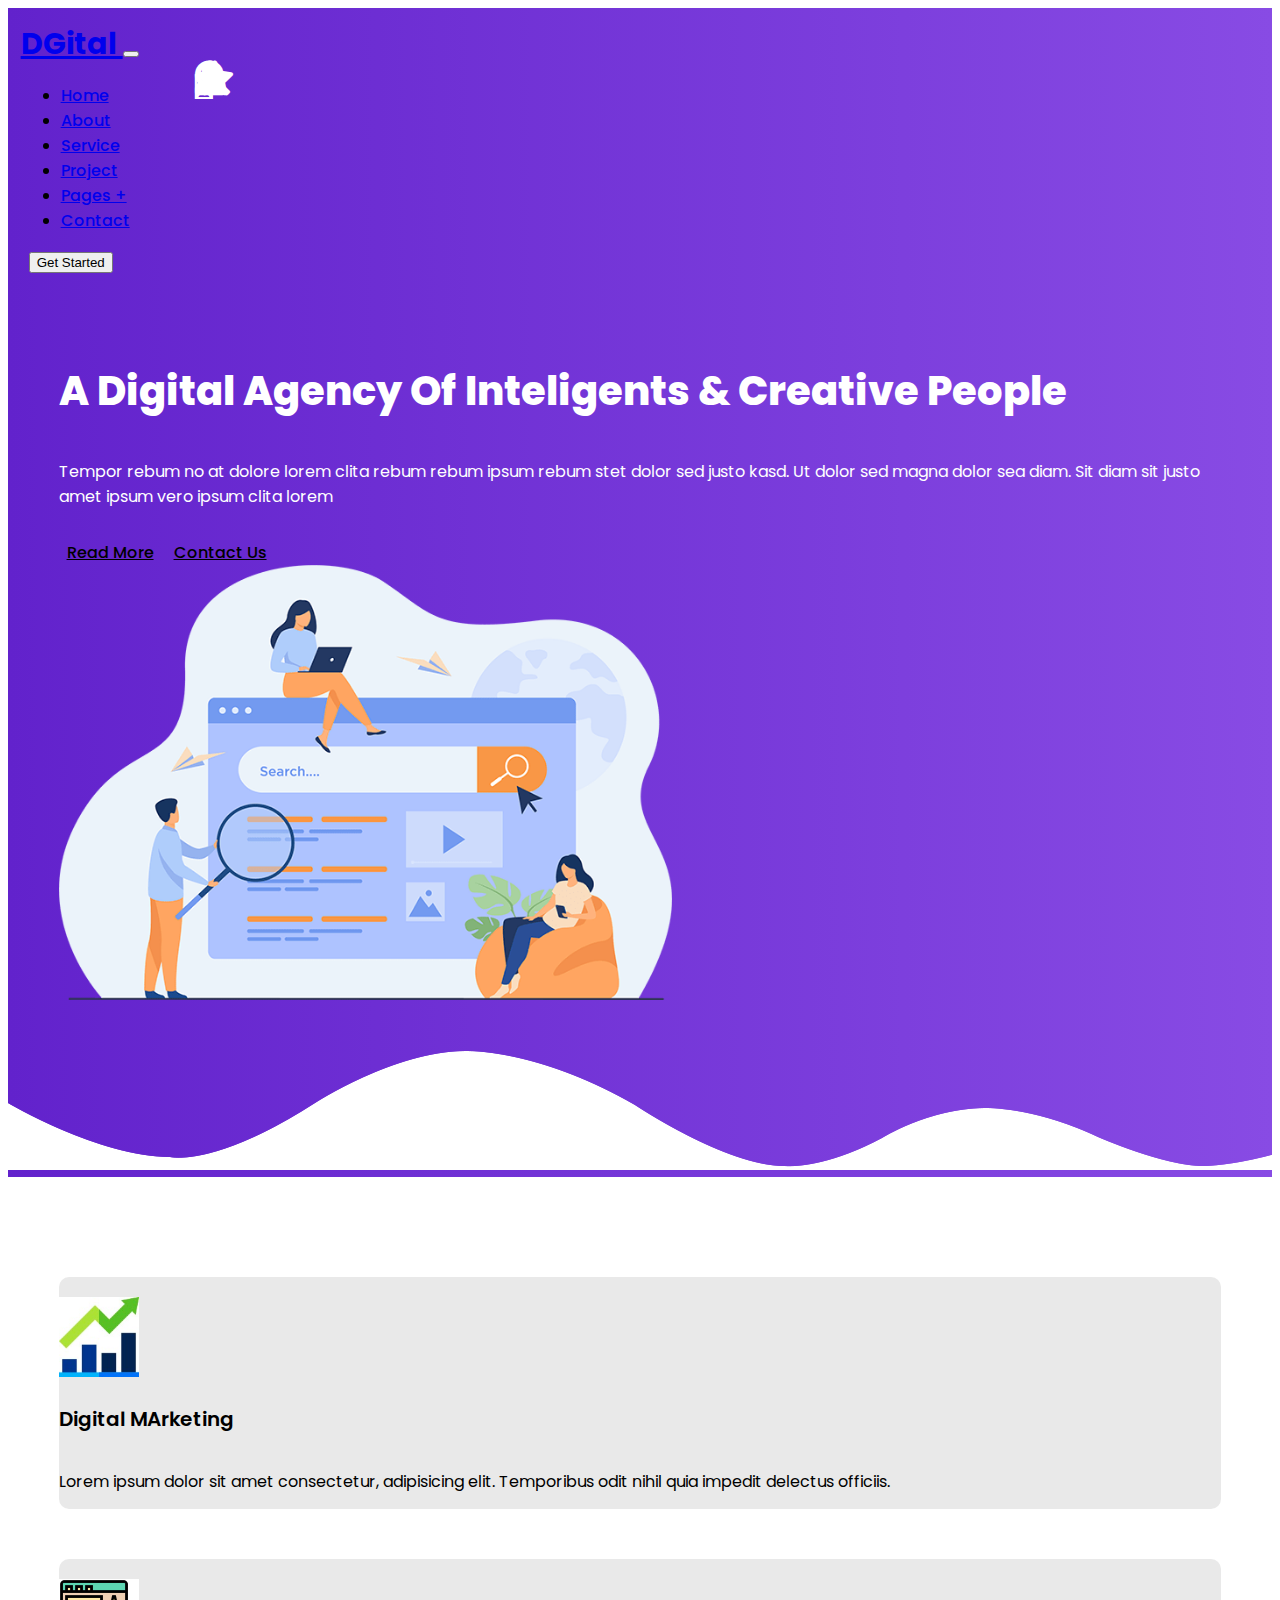
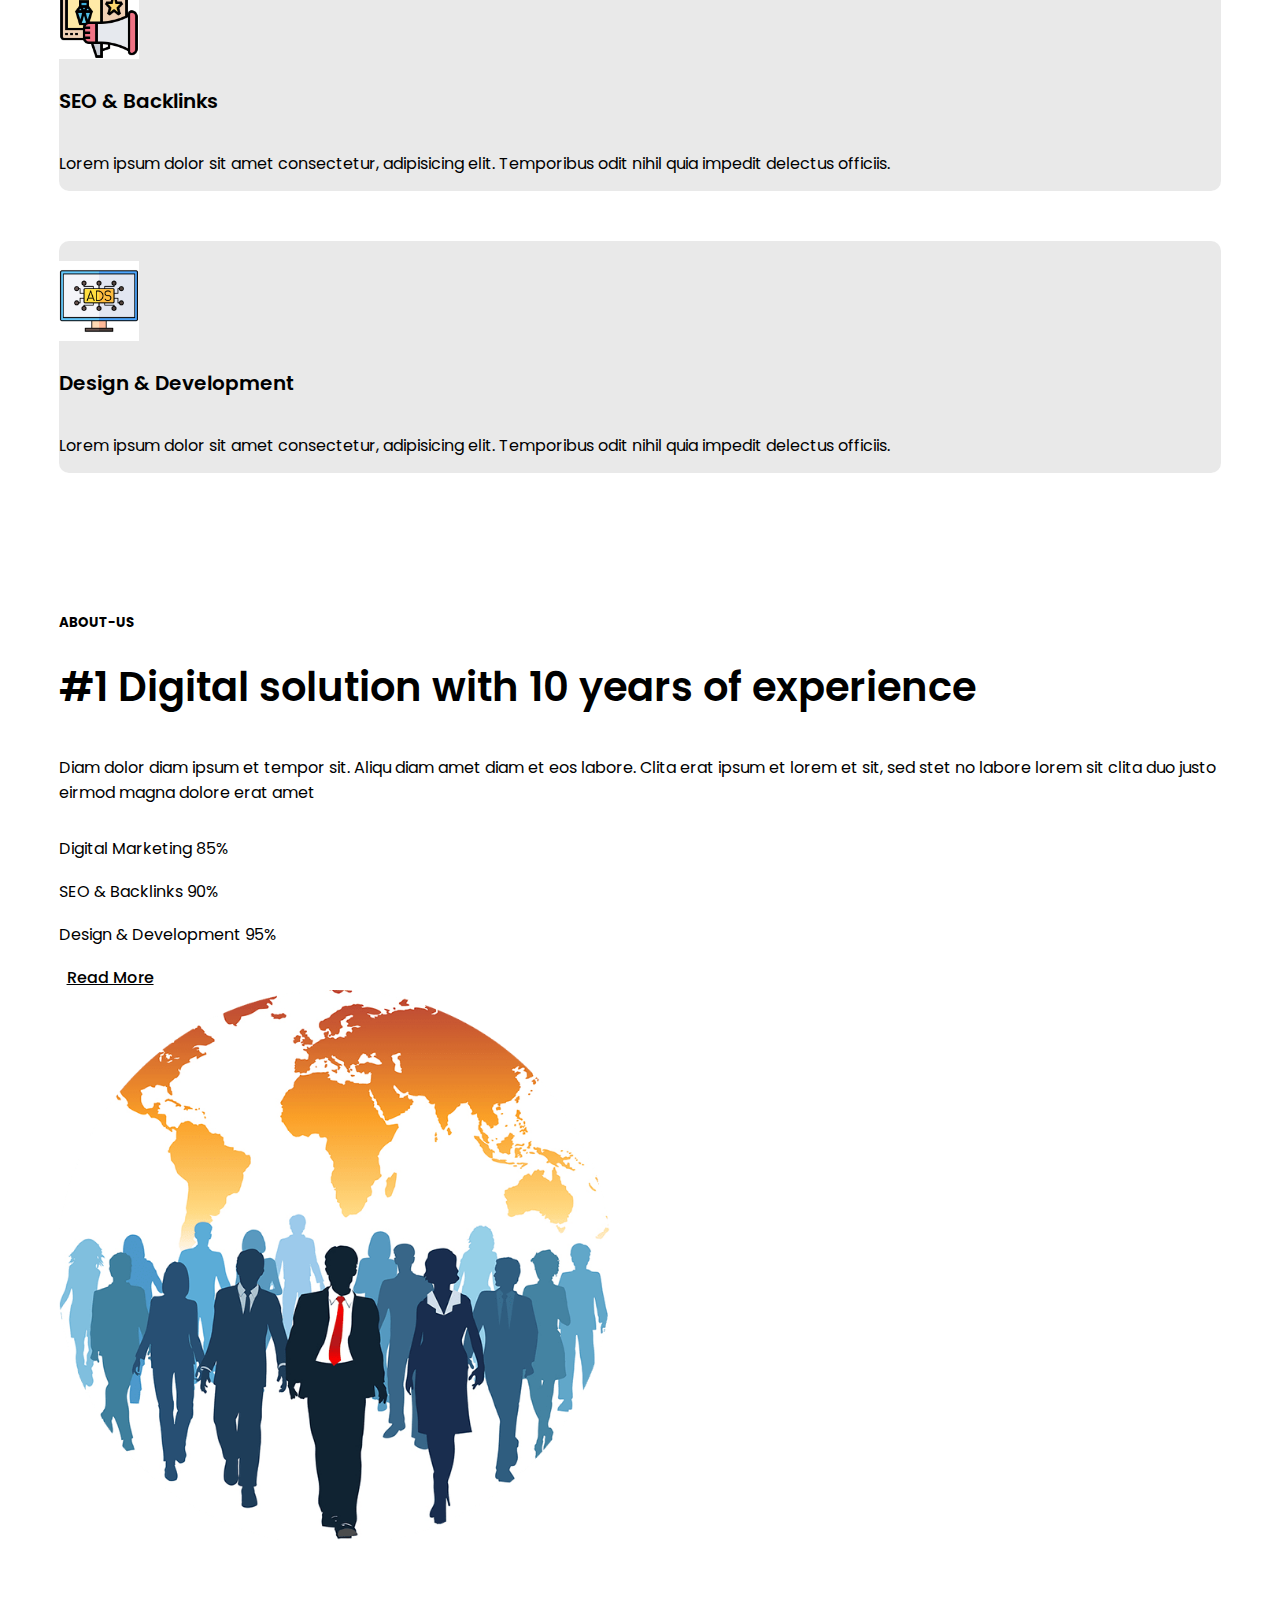
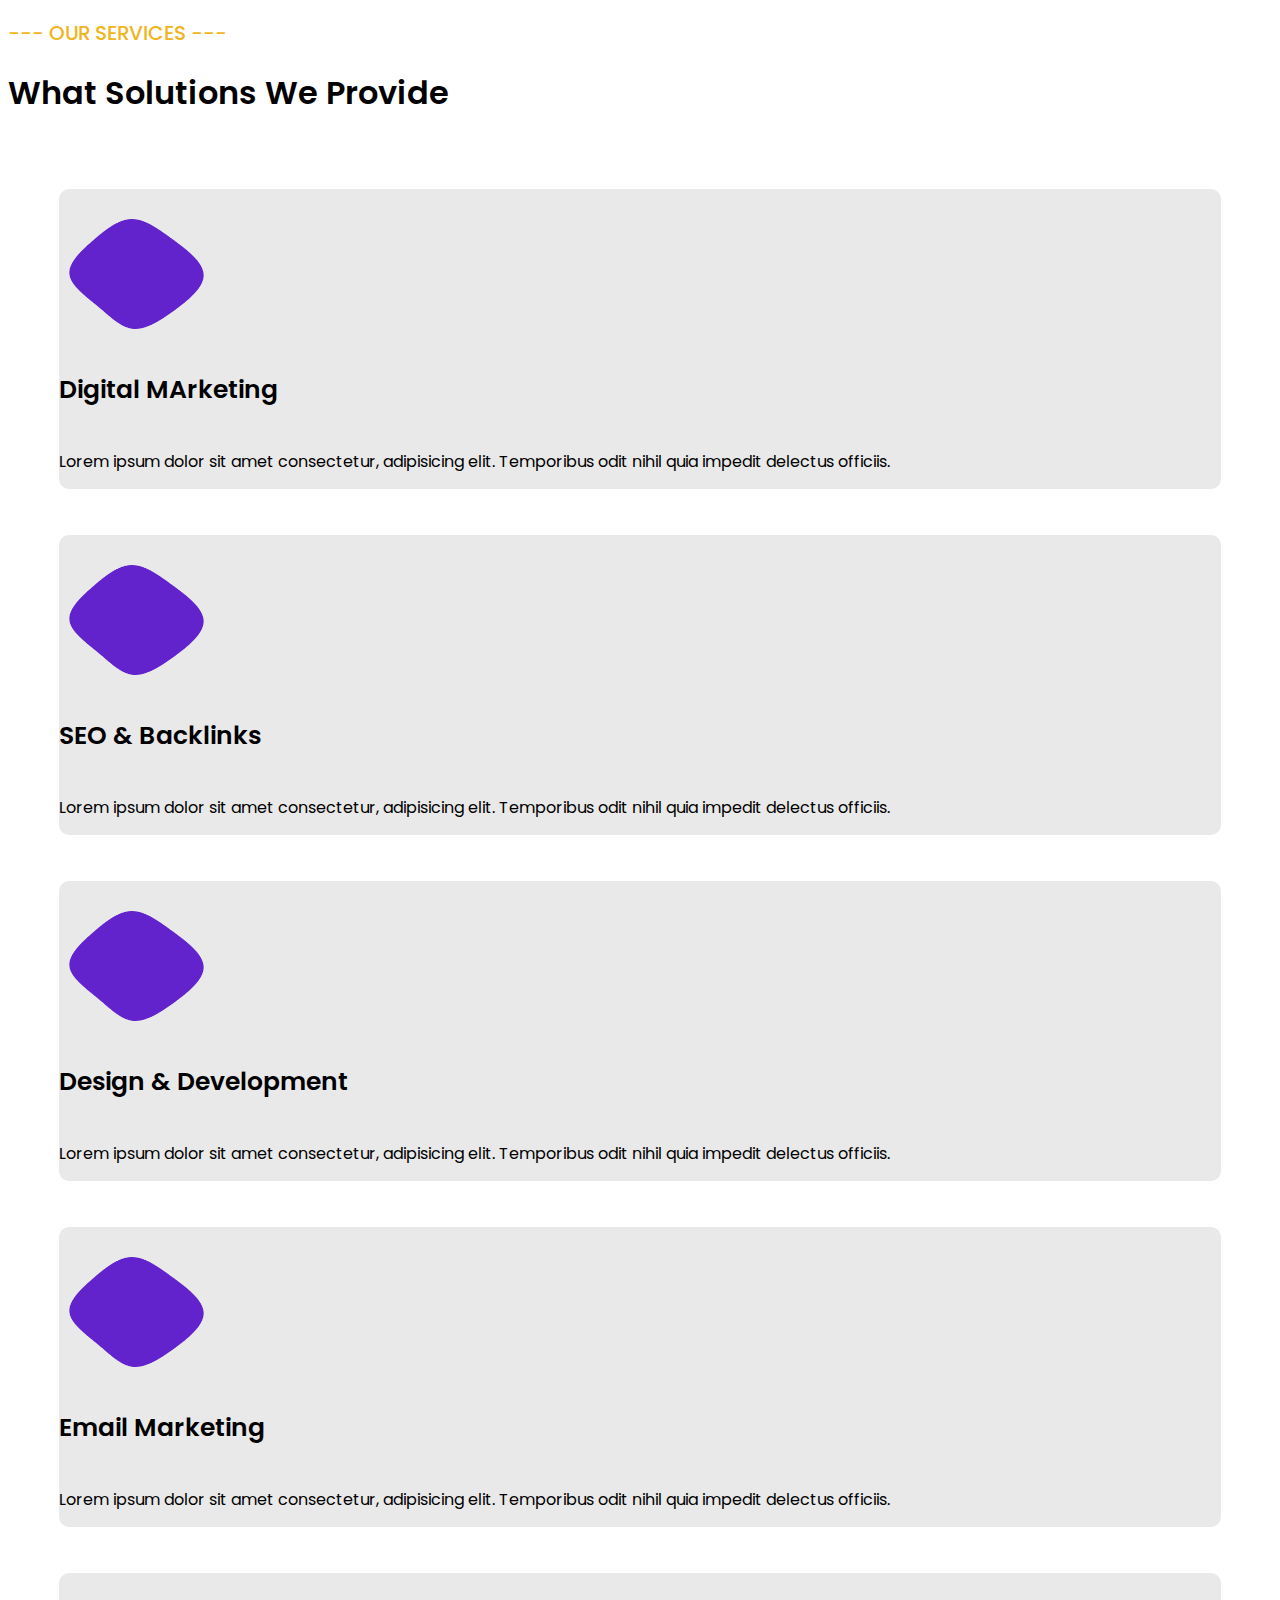
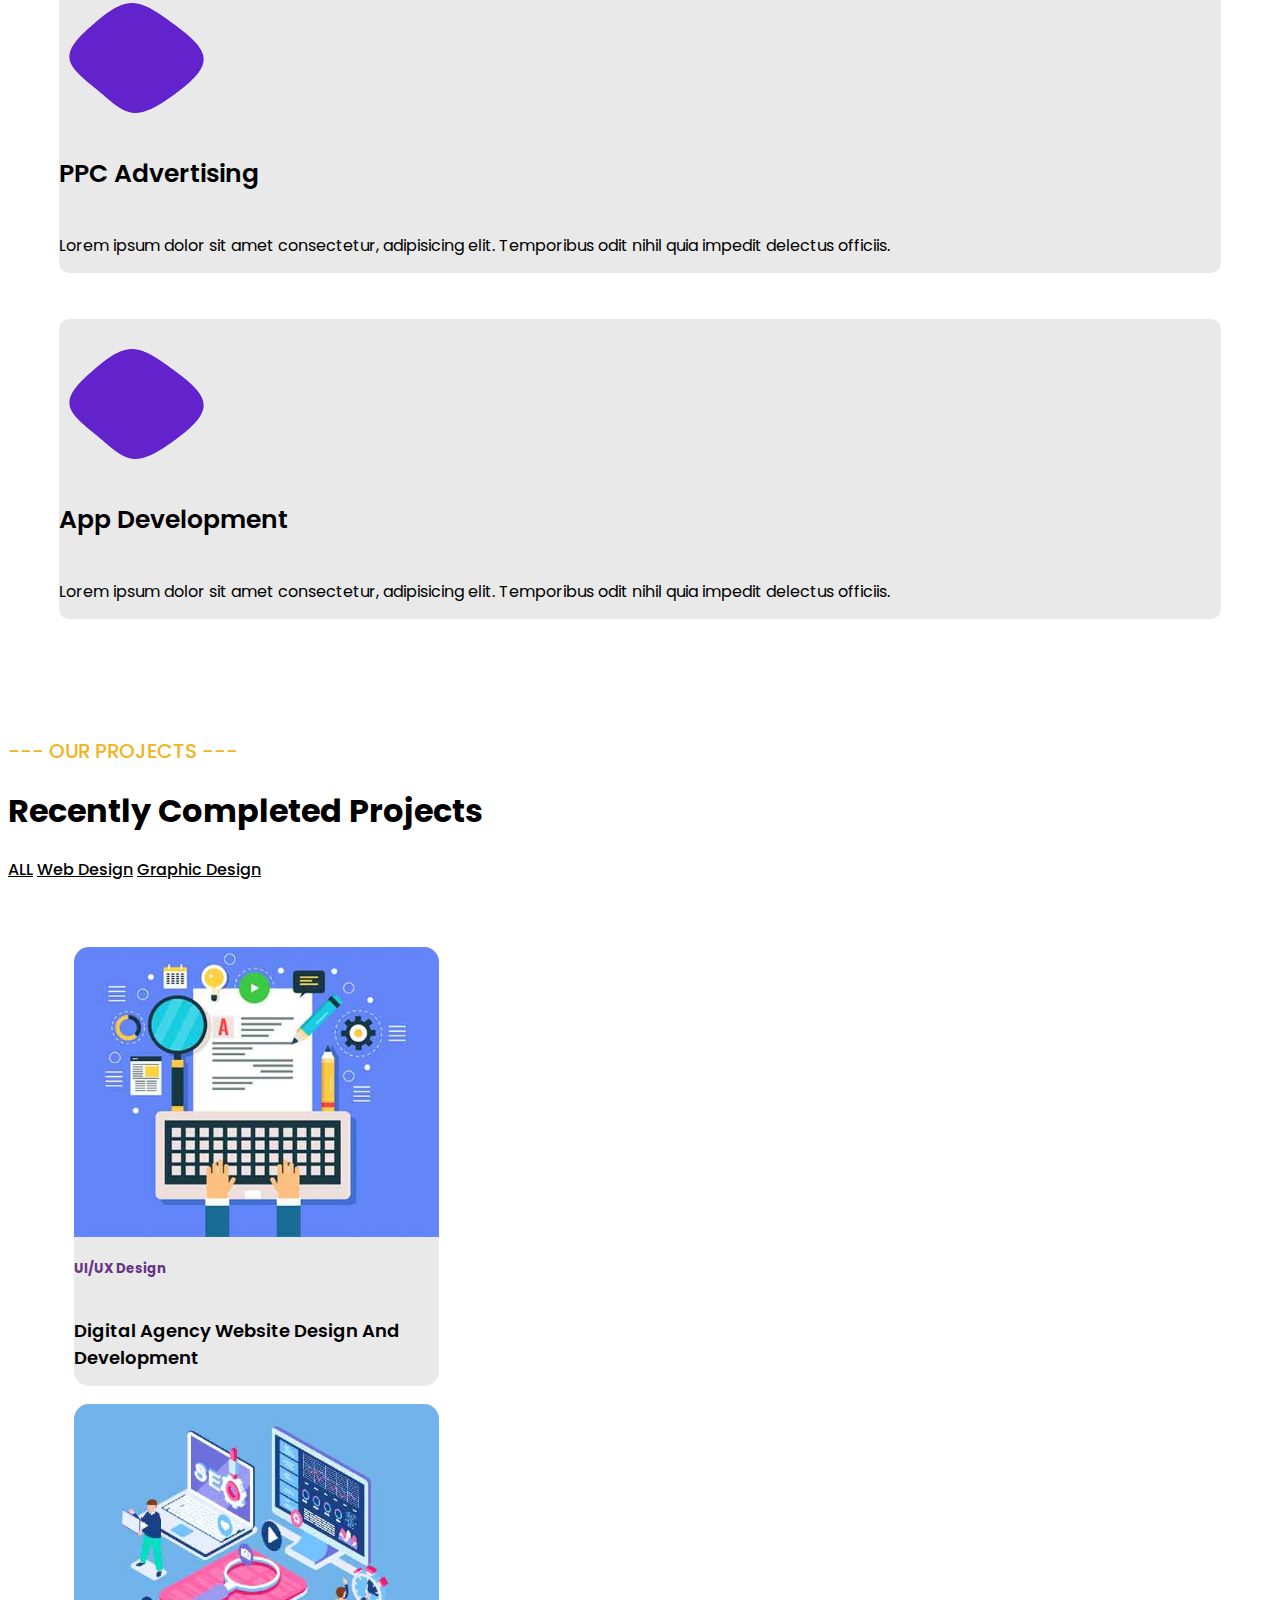
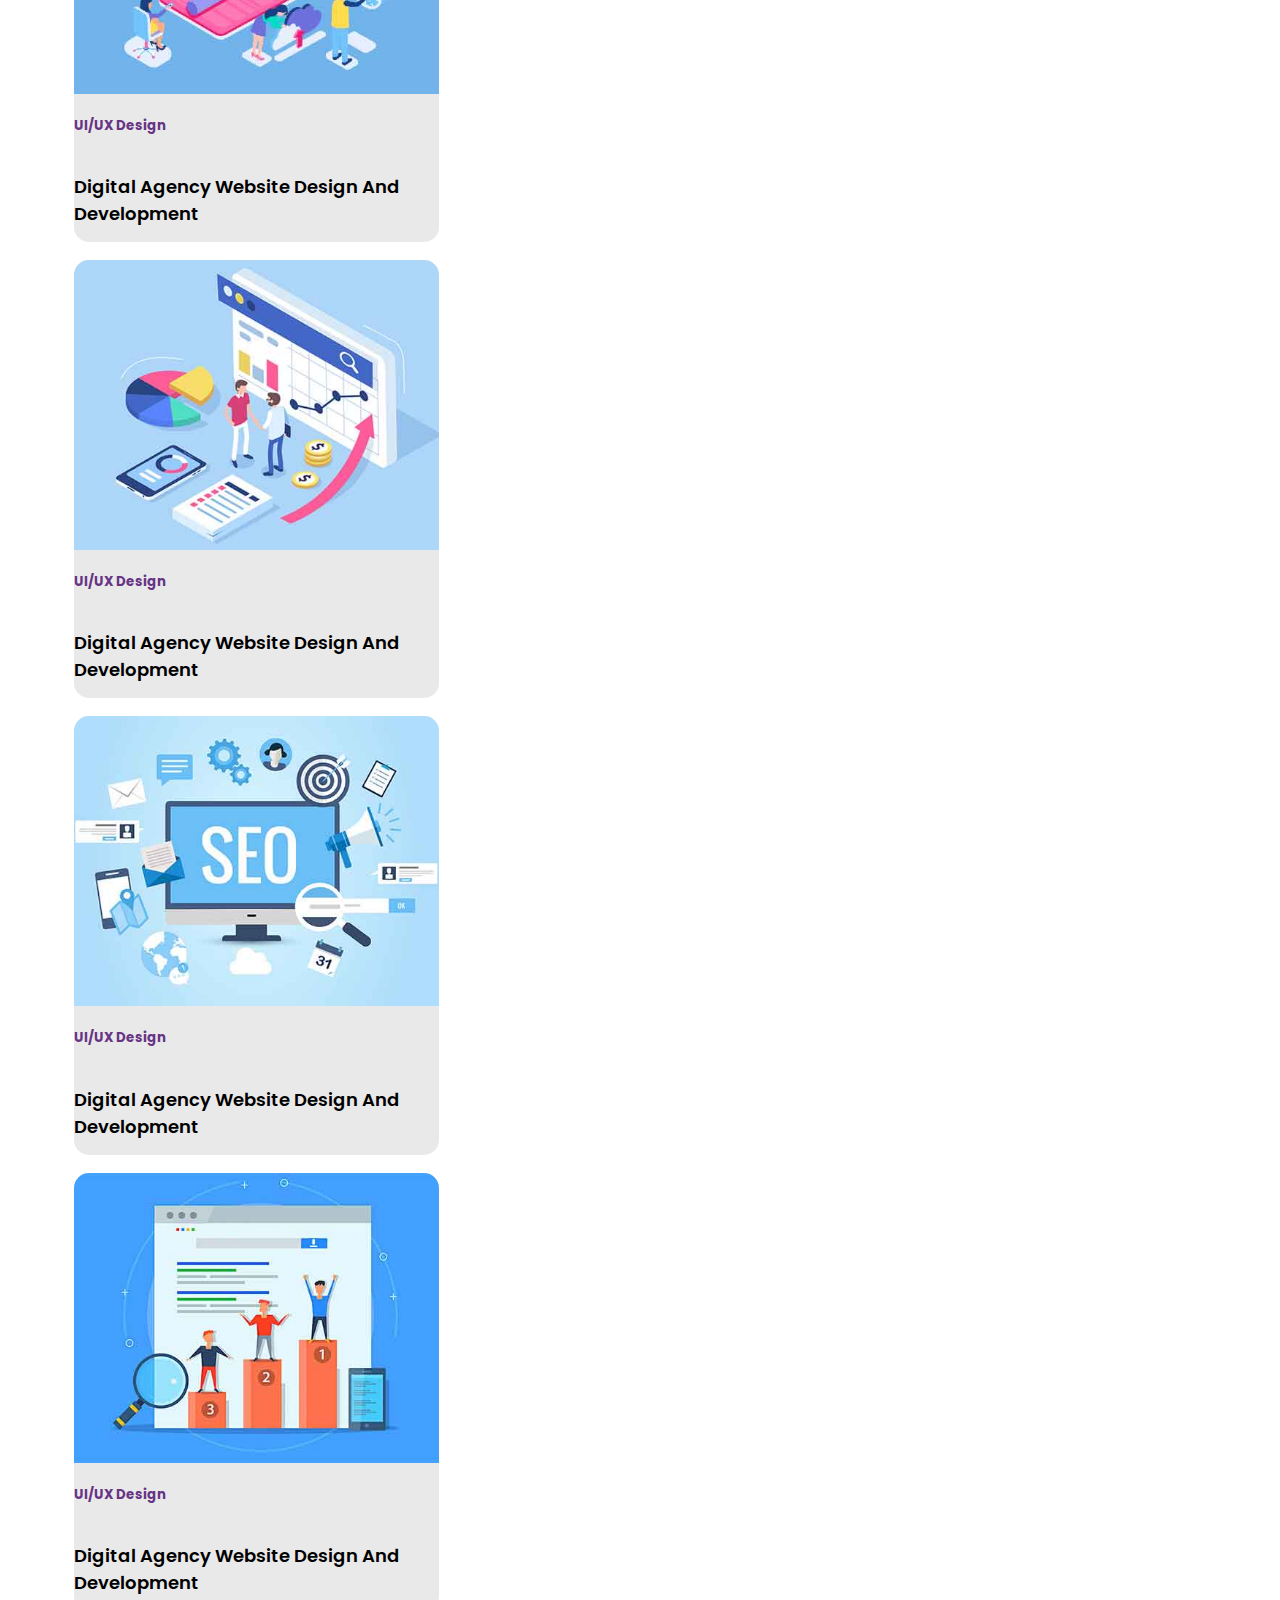
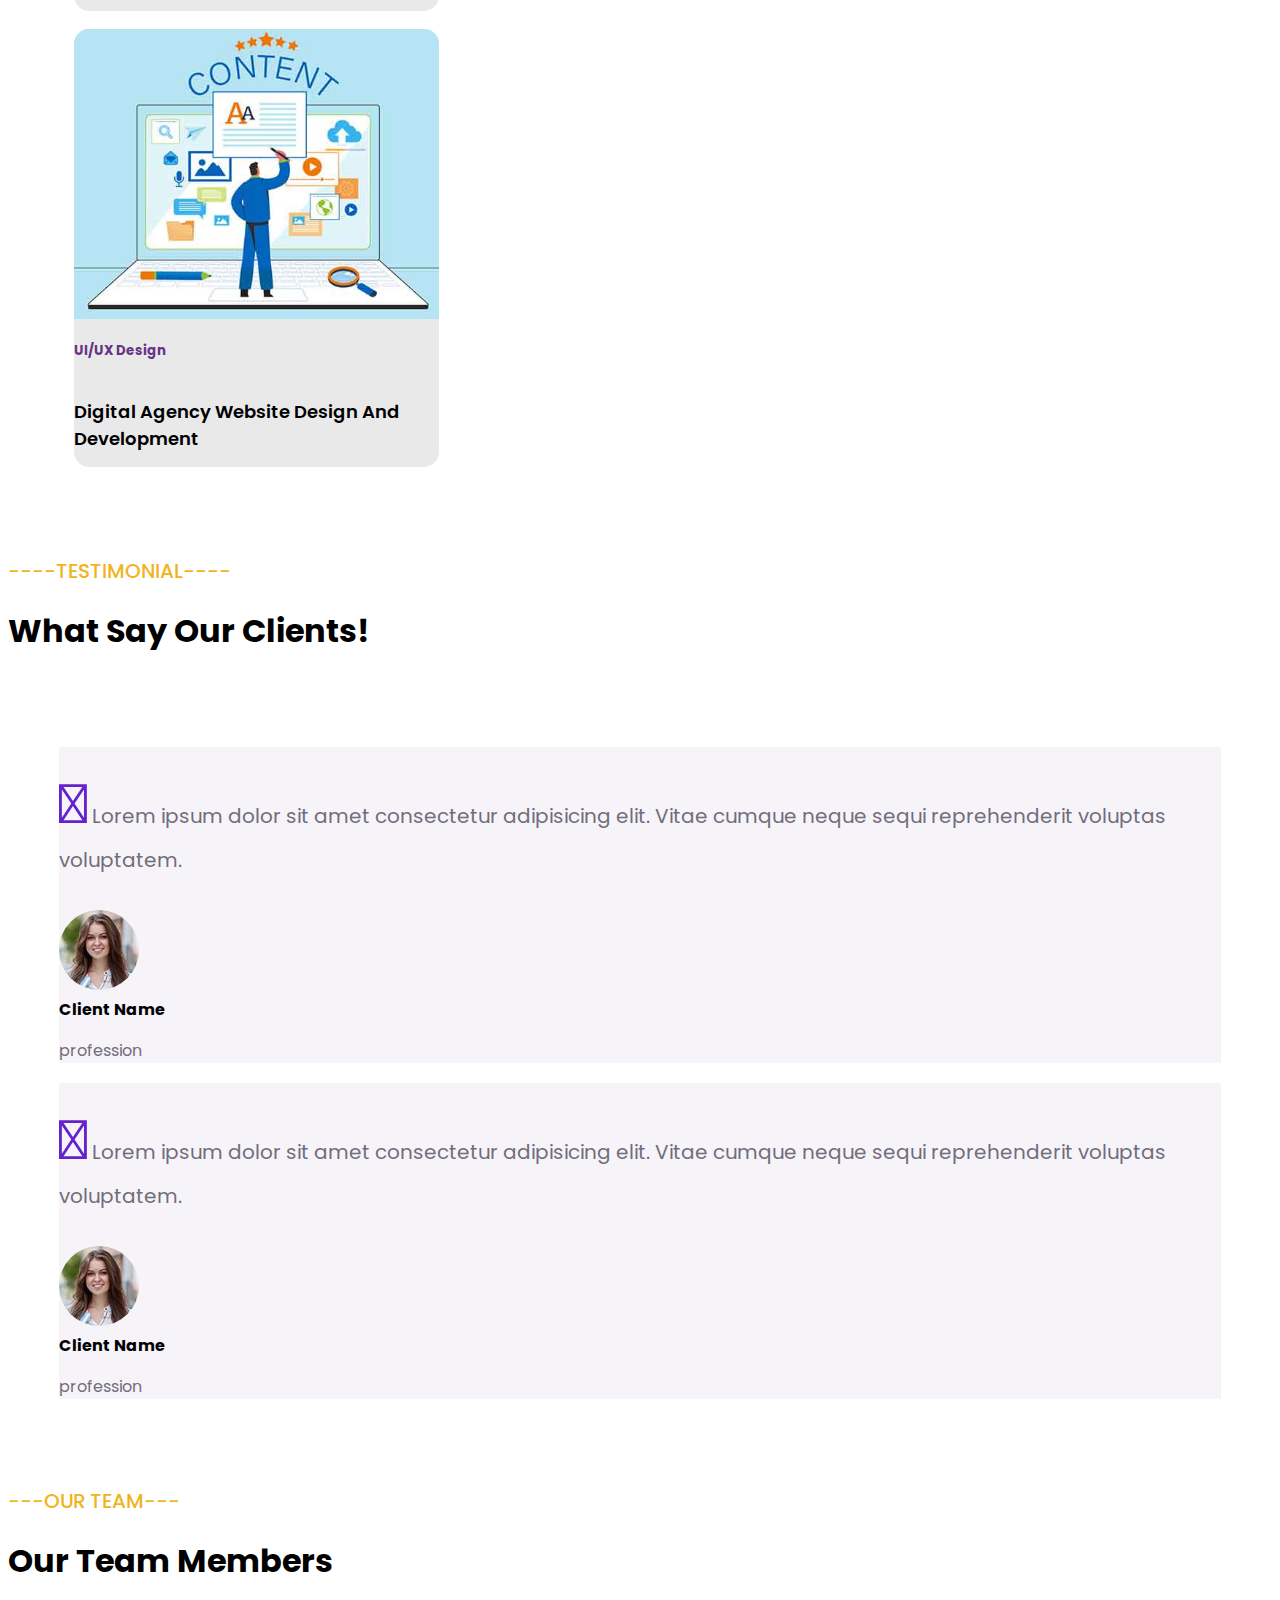
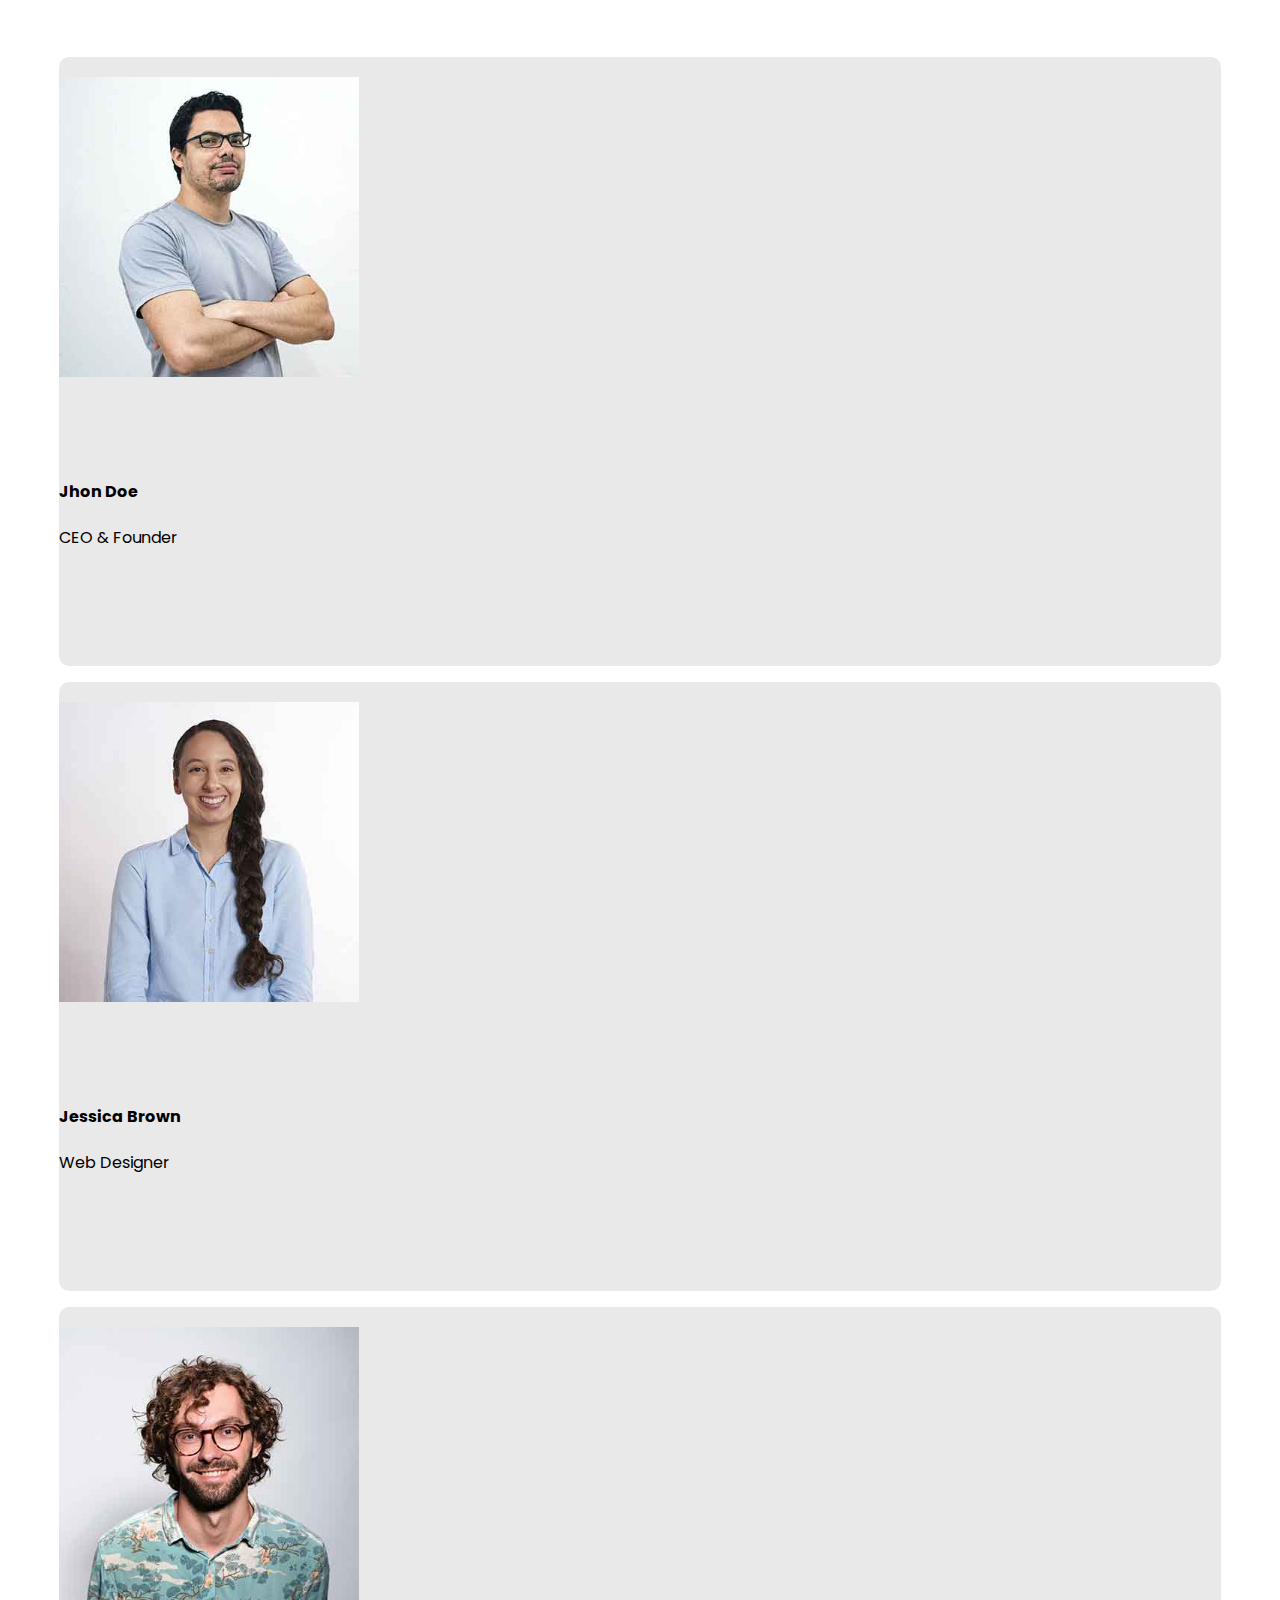
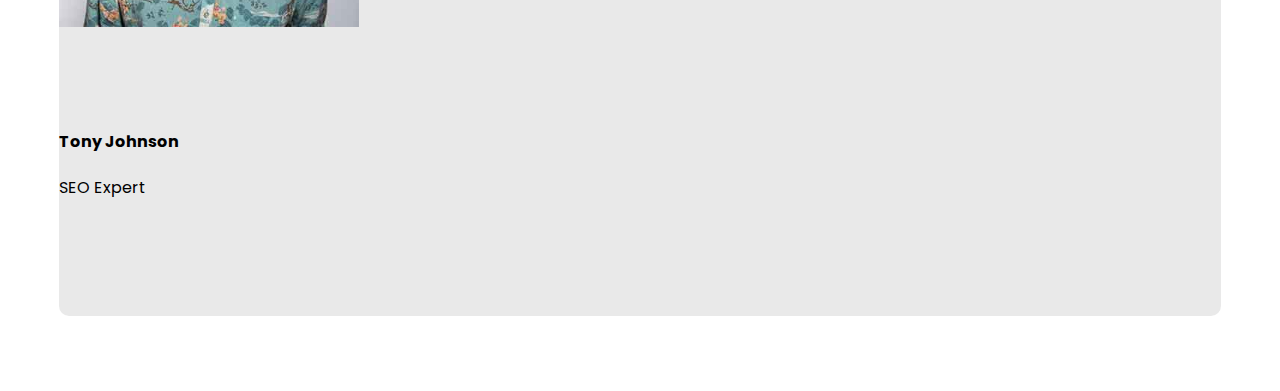
==== commit 60cfa718: "update" ====
--- a/index.html
+++ b/index.html
@@ -148,7 +148,7 @@
               <img
                 src="dig.age-images/3rd-service.jpeg"
                 class="1st-service-img"
-                alt=""
+                alt="#"
               />
 
               <h3>Design & Development</h3>
@@ -165,8 +165,8 @@
     <section id="about-us">
       <div class="container-fluid-home">
         <div class="row about-us-box float-left">
-          <div class="col-md-6">
-            <h5>ABOUT US</h5>
+          <div class="col-md-6 col-sm-4">
+            <h5>ABOUT-US</h5>
             <h1>#1 Digital solution with 10 years of experience</h1>
 
             <p>
@@ -248,7 +248,7 @@
               >Read More</a
             >
           </div>
-          <div class="col-md-6 pl-5">
+          <div class="col-md-6 col-sm-3 pl-5">
             <img
               src="dig.age-images/about.png"
               class="about-img"
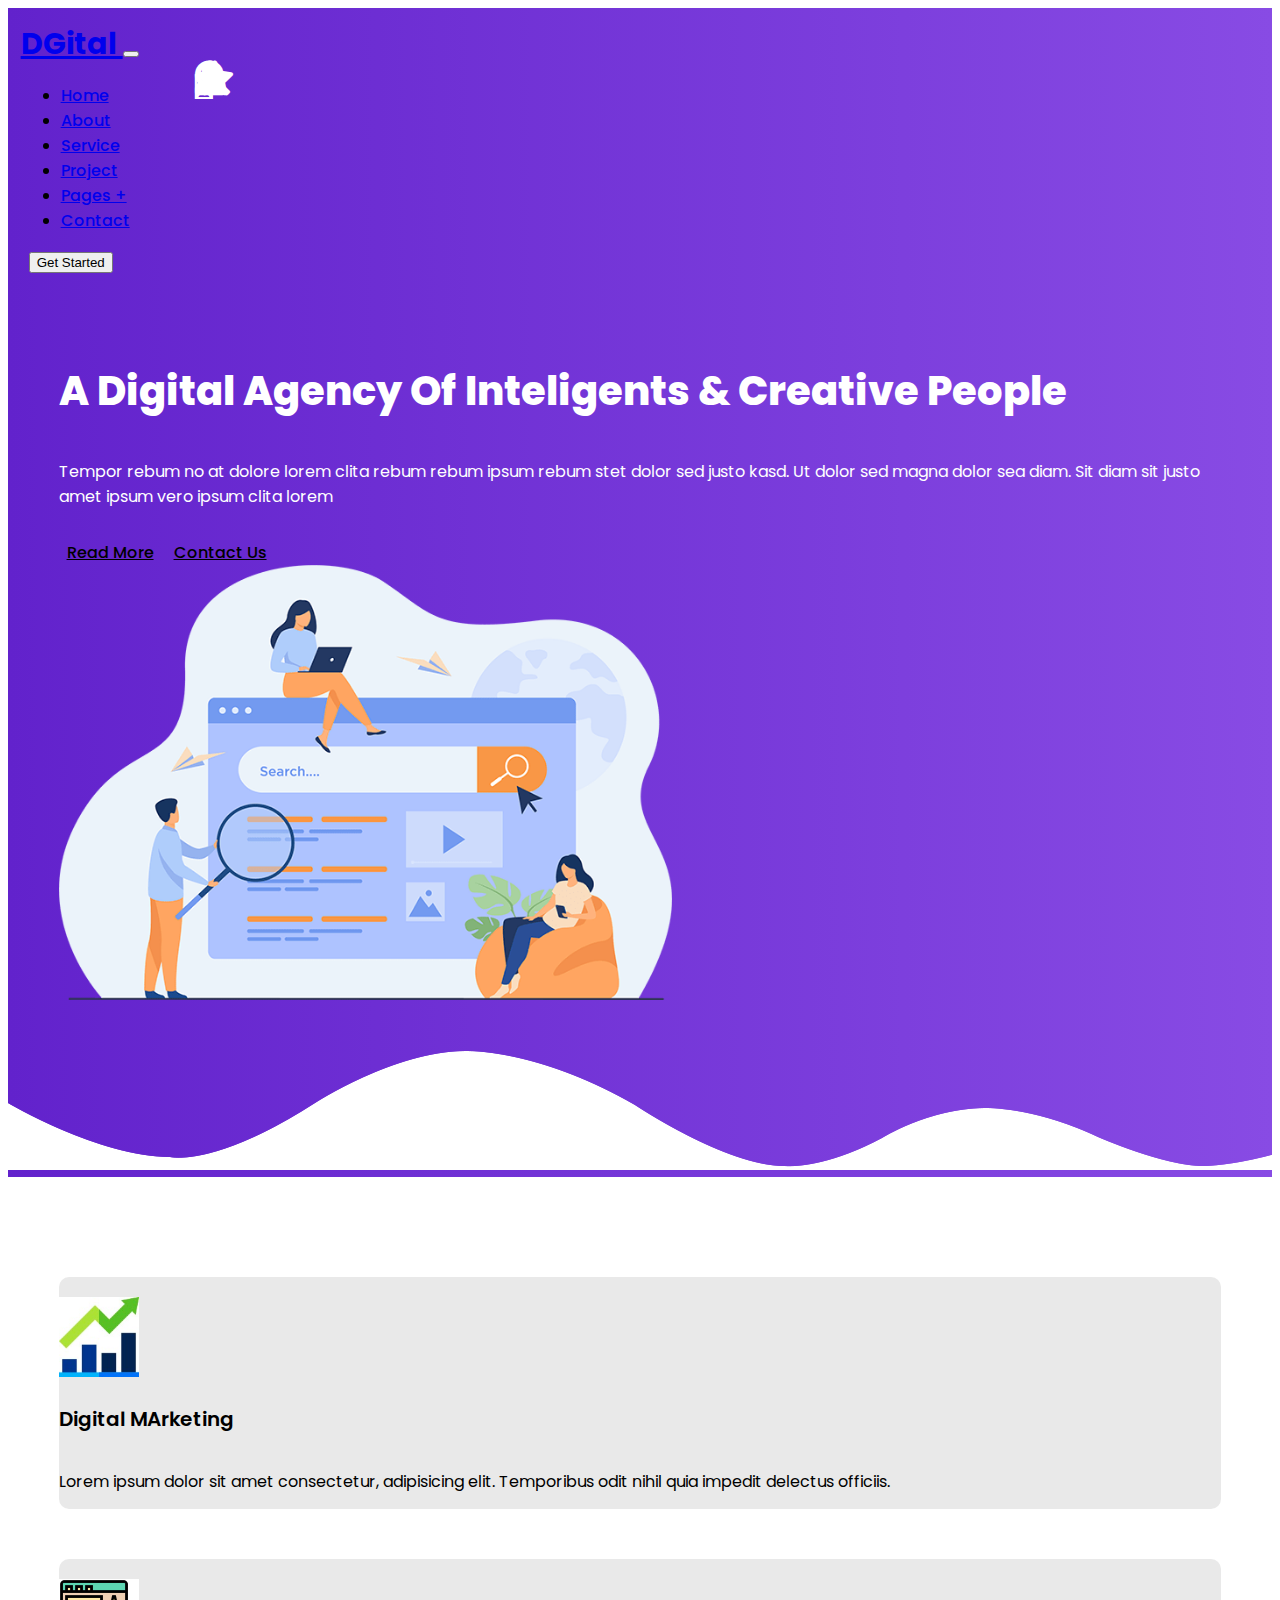
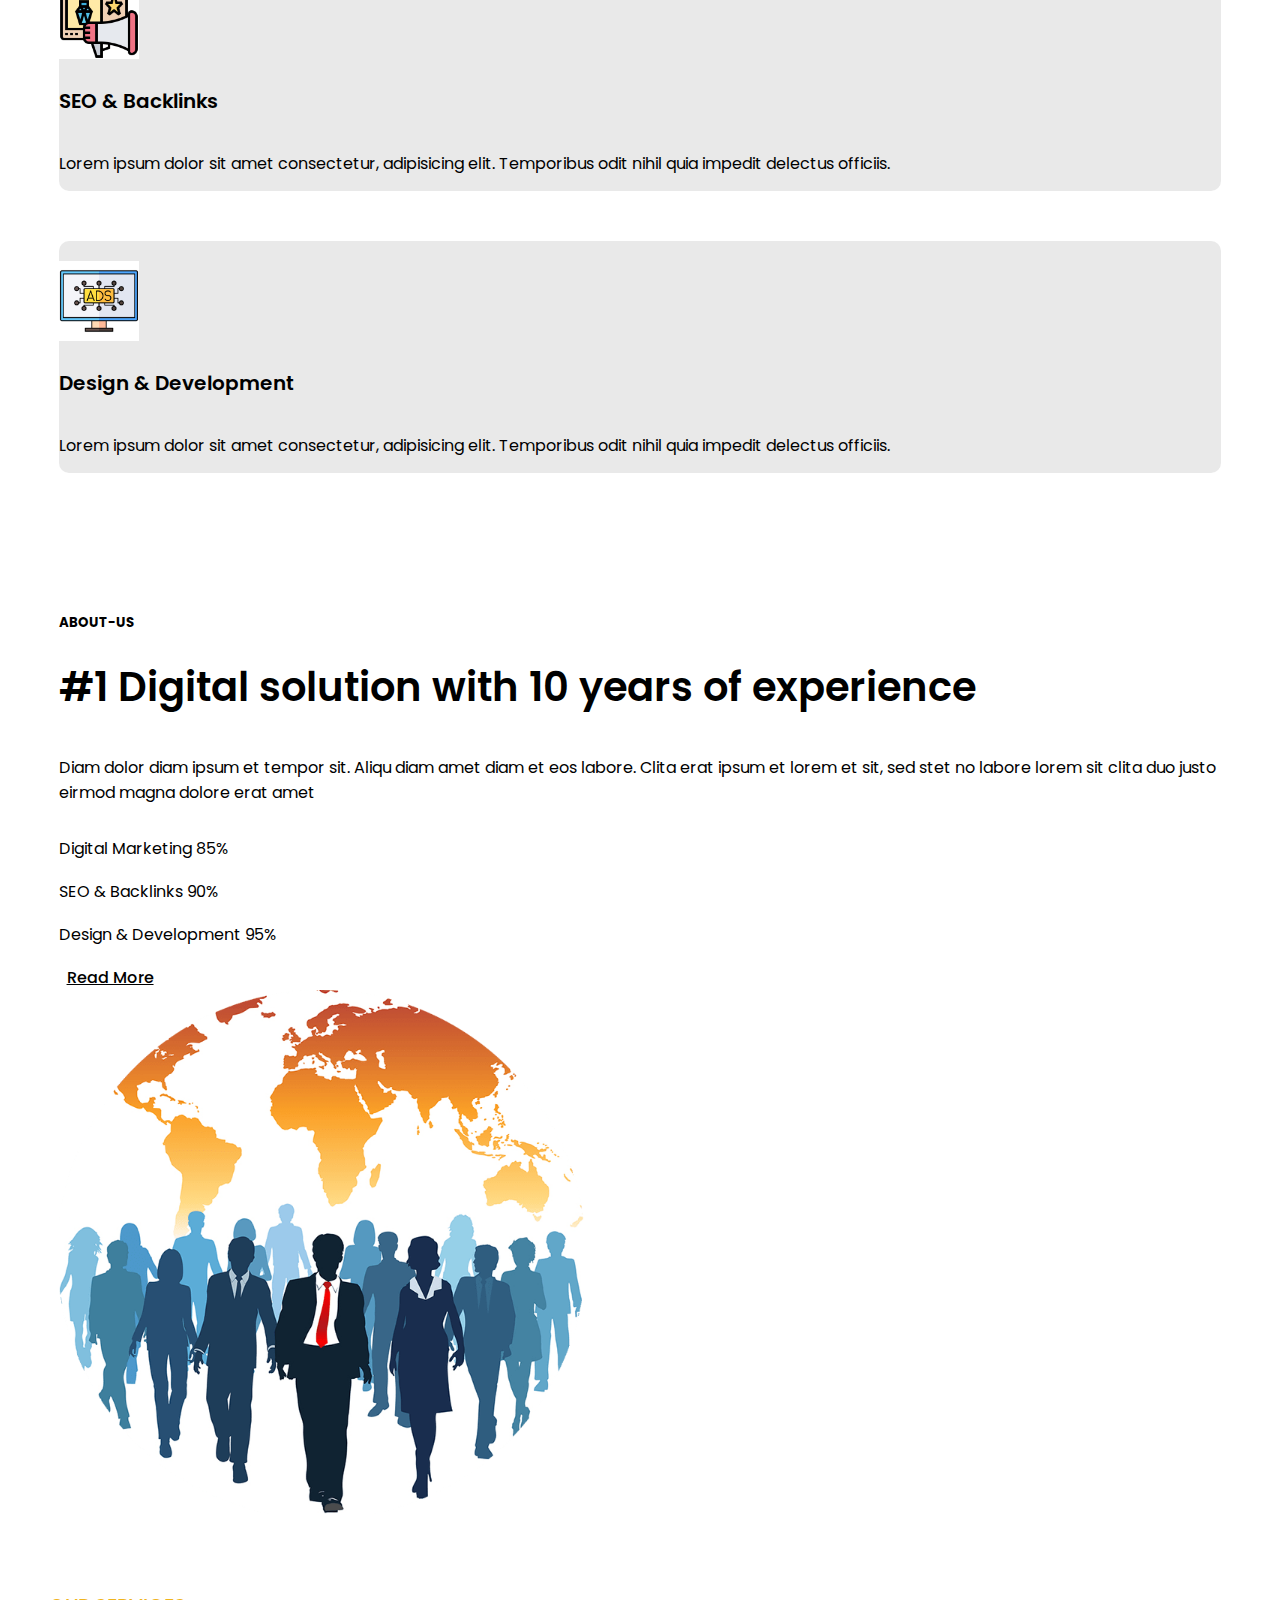
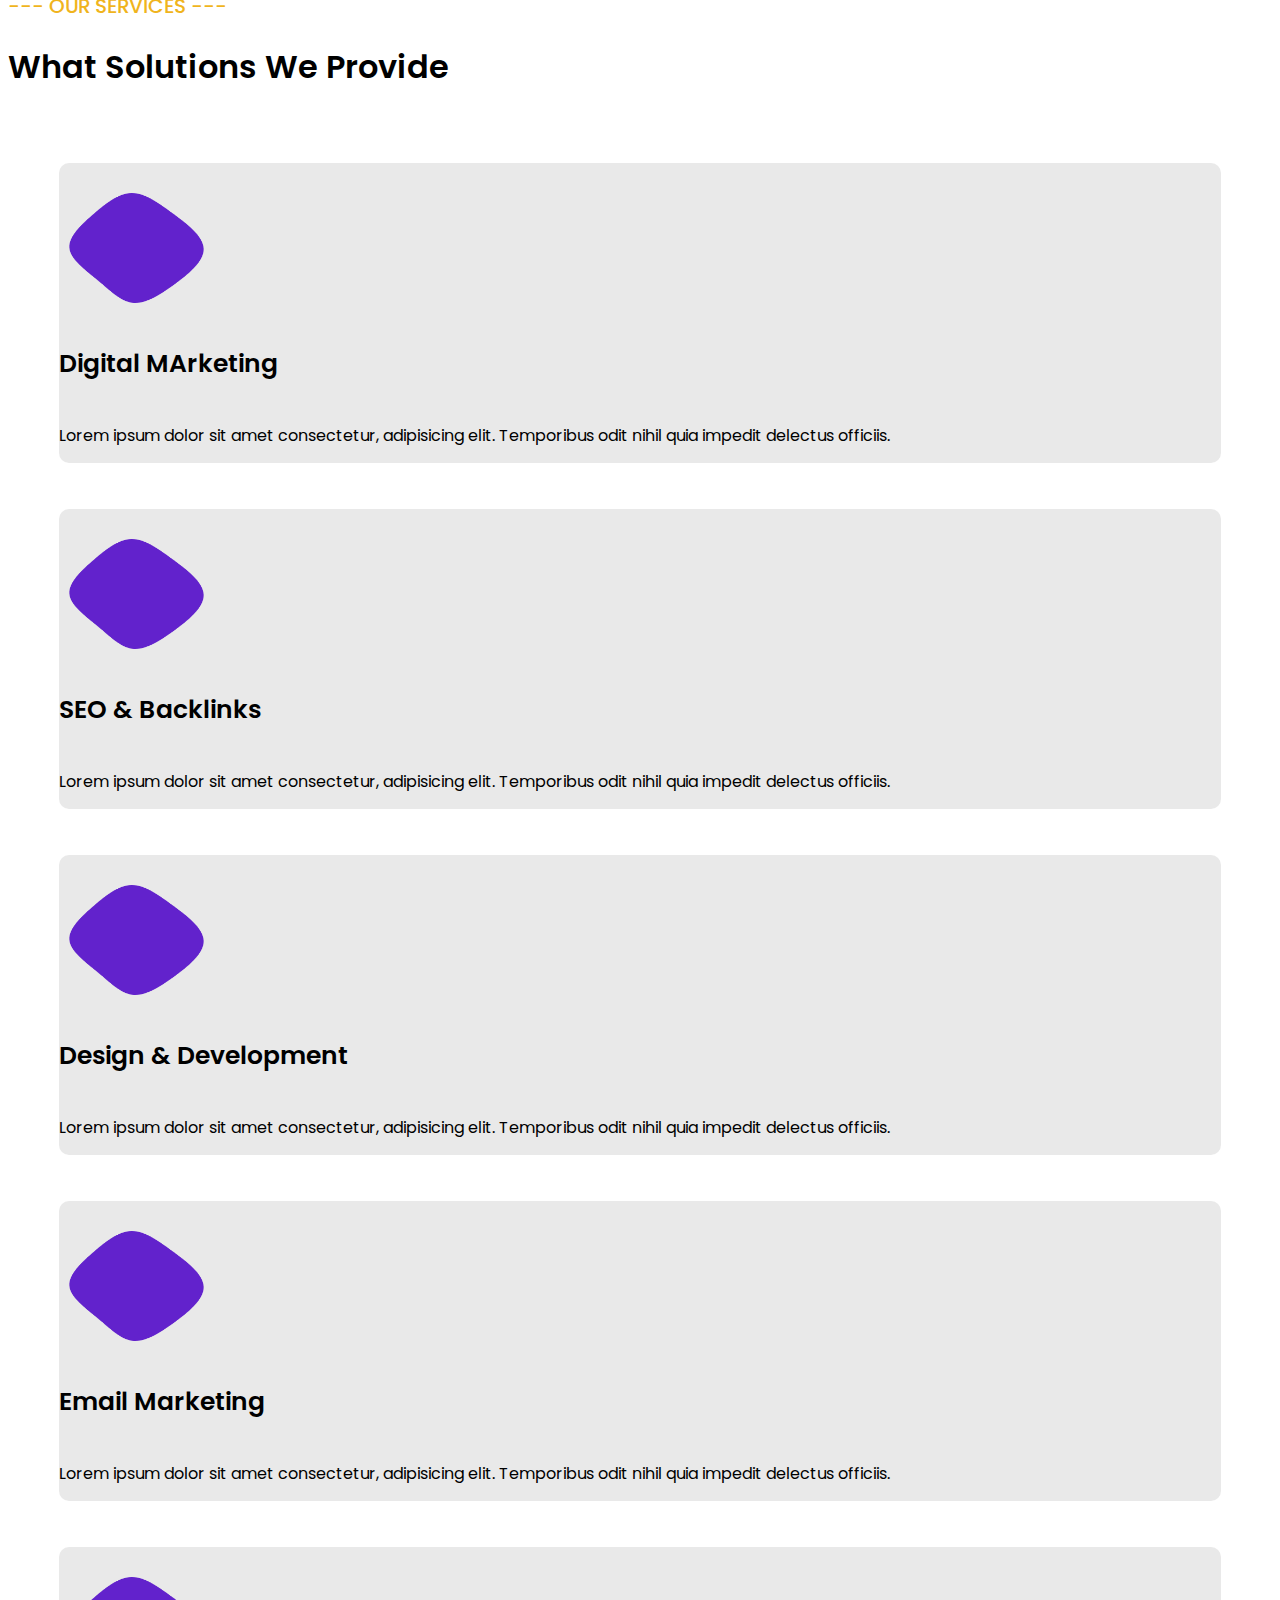
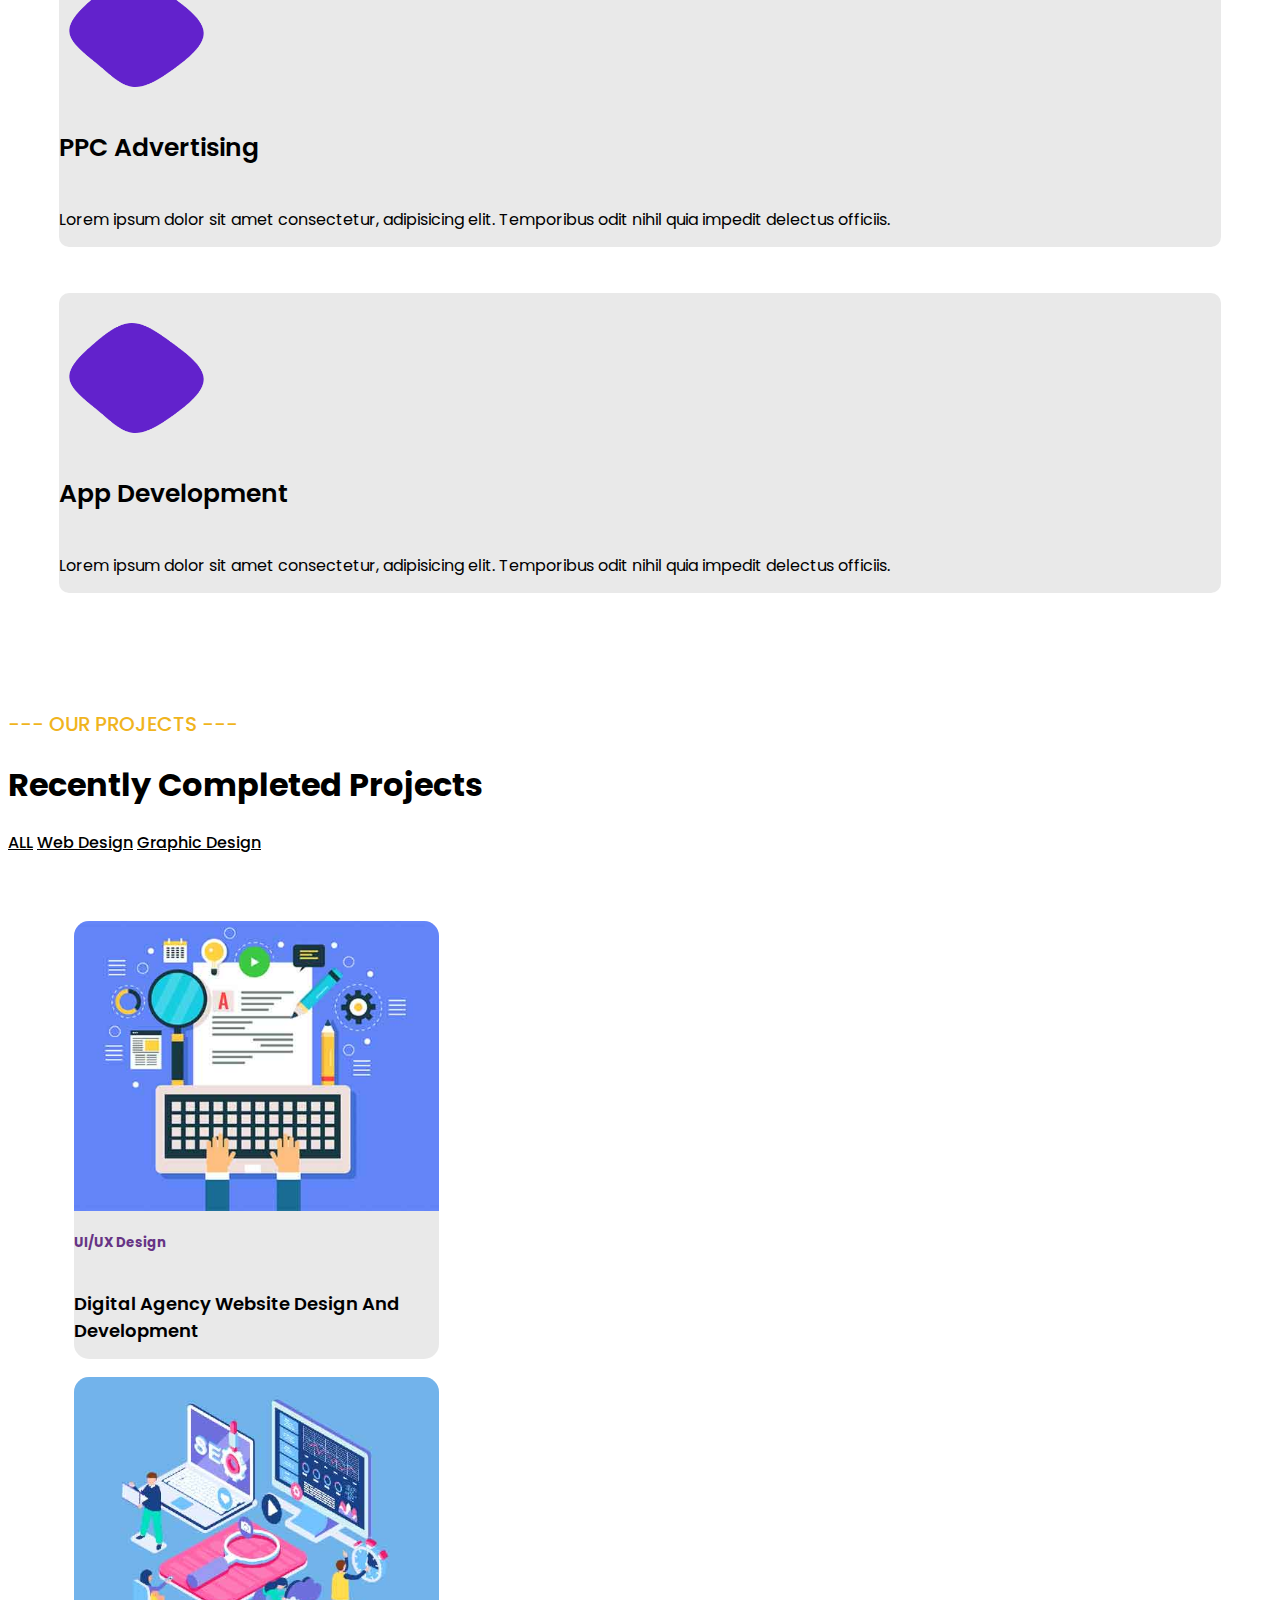
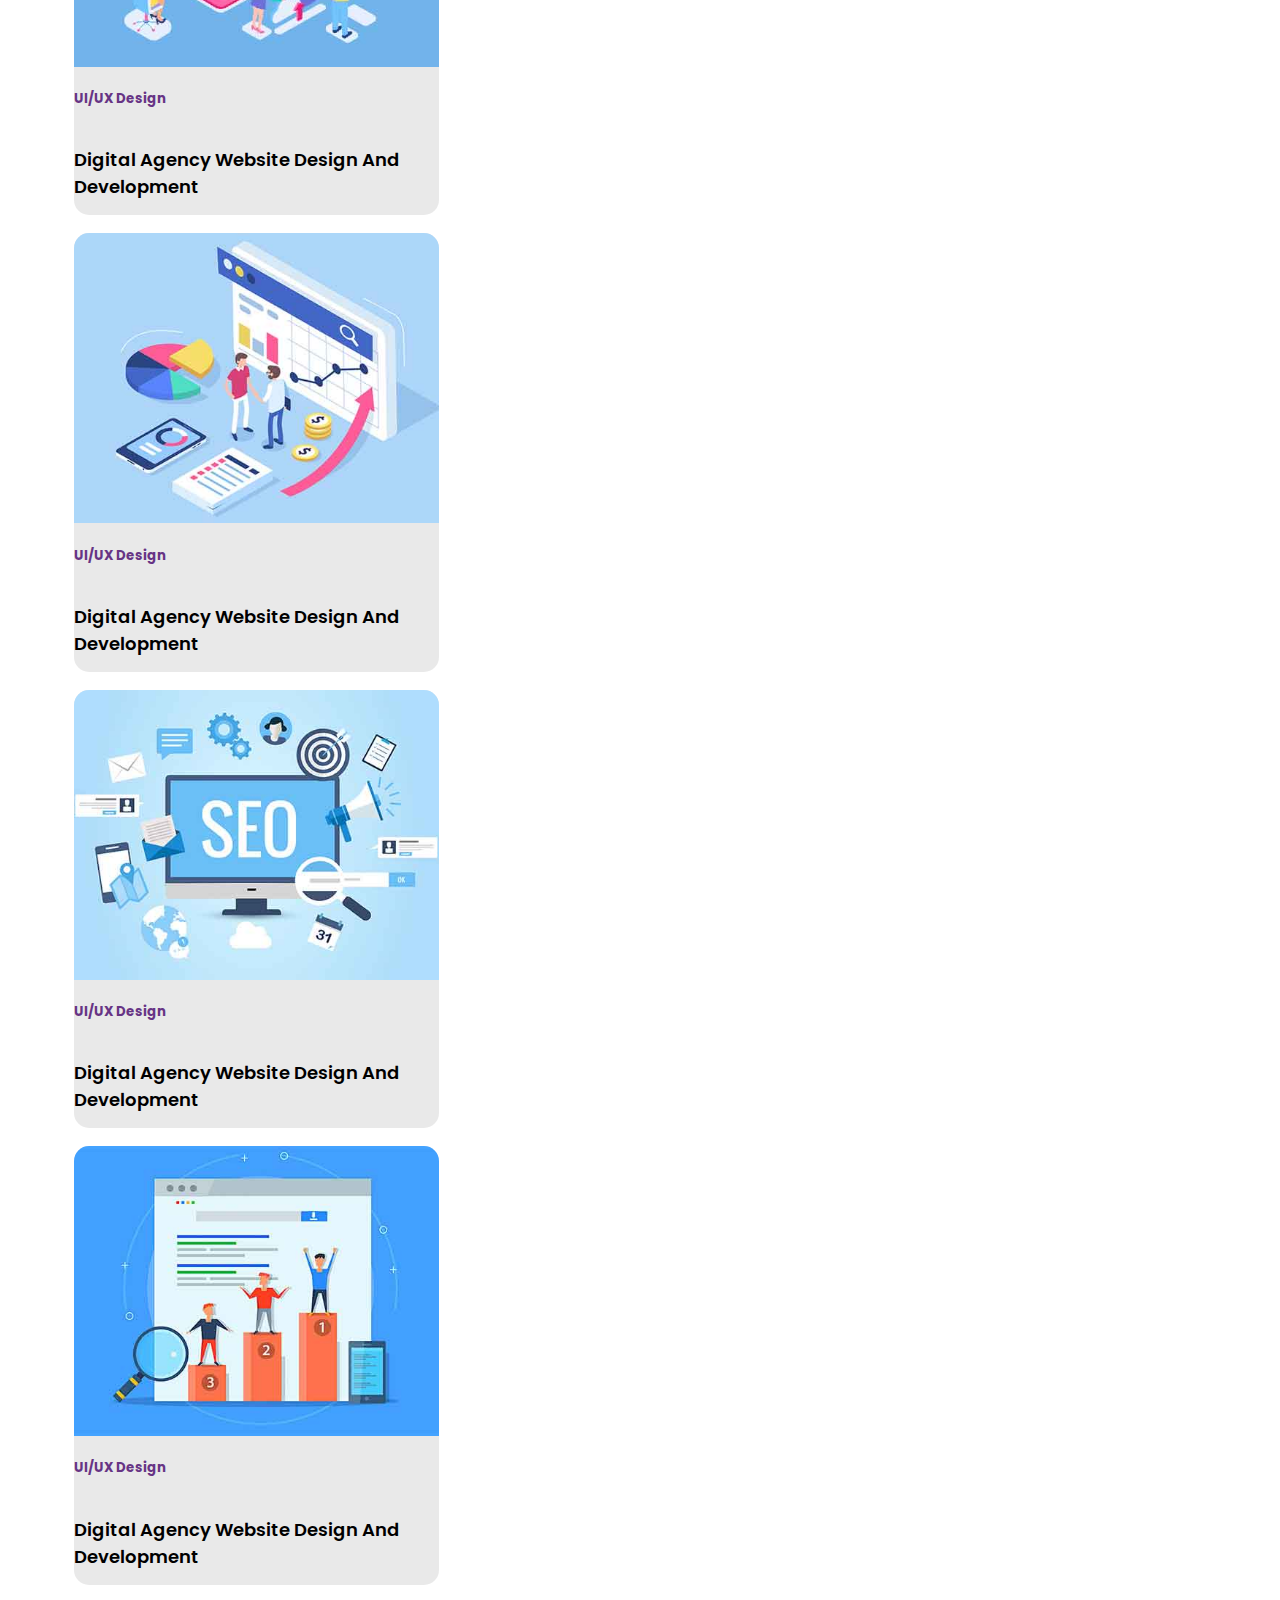
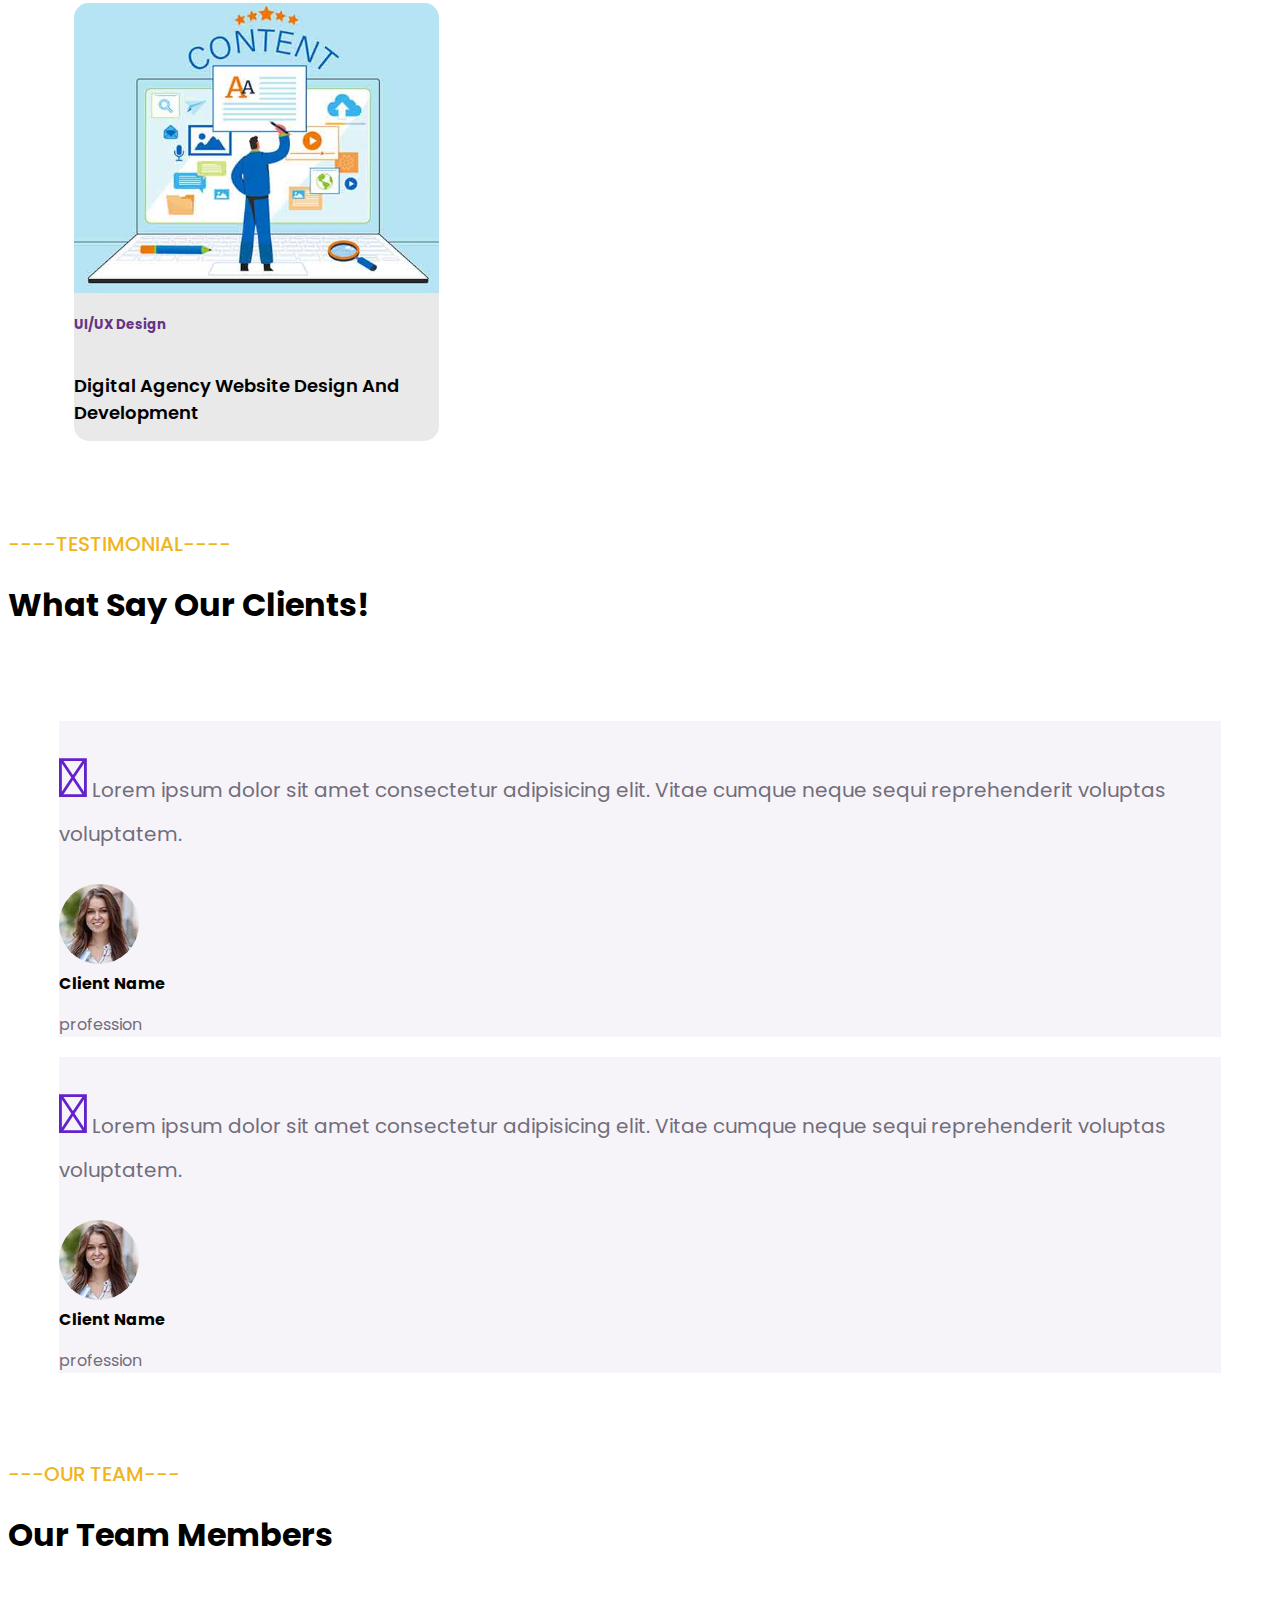
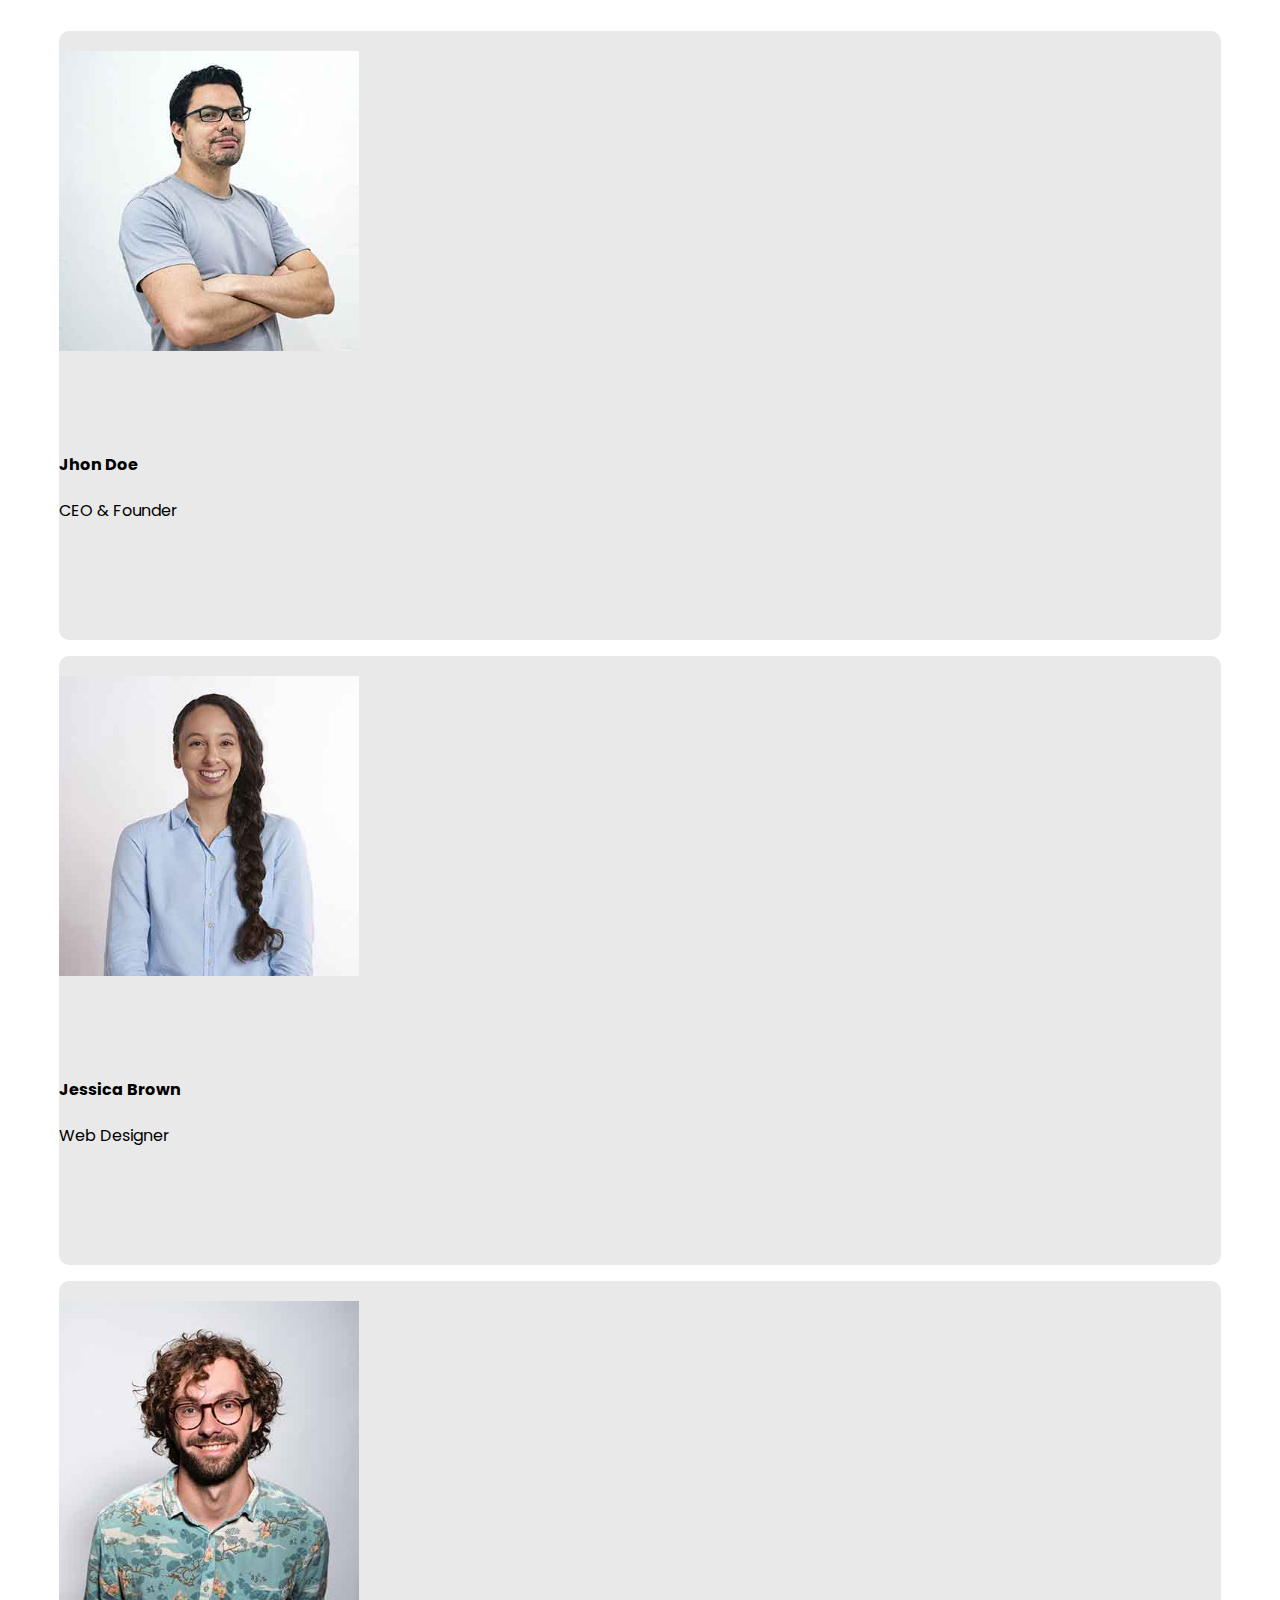
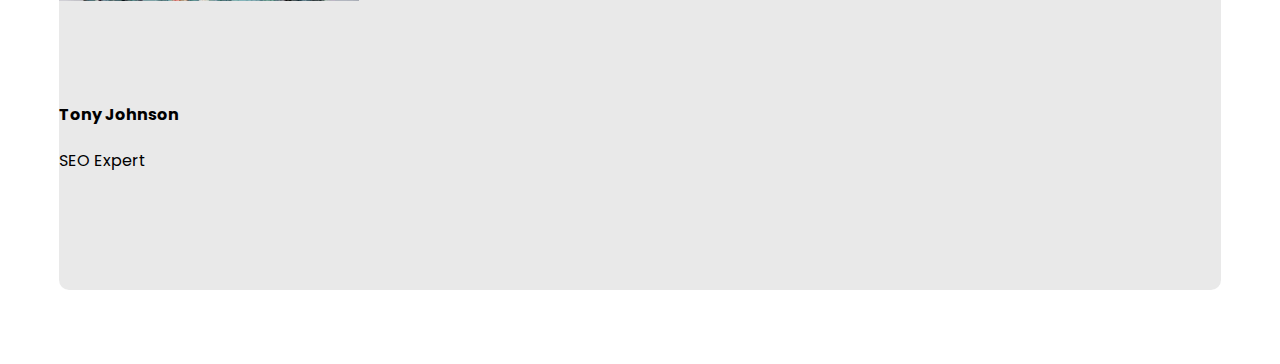
==== commit 23d2a2e4: "update" ====
--- a/index.html
+++ b/index.html
@@ -163,9 +163,9 @@
     </section>
 
     <section id="about-us">
-      <div class="container-fluid-home">
+      <div class="container-fluid">
         <div class="row about-us-box float-left">
-          <div class="col-md-6 col-sm-4">
+          <div class="col-lg-5">
             <h5>ABOUT-US</h5>
             <h1>#1 Digital solution with 10 years of experience</h1>
 
@@ -248,7 +248,7 @@
               >Read More</a
             >
           </div>
-          <div class="col-md-6 col-sm-3 pl-5">
+          <div class="col-lg-5">
             <img
               src="dig.age-images/about.png"
               class="about-img"
--- a/digital-agency.css
+++ b/digital-agency.css
@@ -84,11 +84,11 @@
 #banner-2 .bannerbox-2:hover {
   transform: translate(0, -30px);
   transition: 0.7s;
-  /* transition-timing-function: ease; */
+  transition-timing-function: ease;
 }
 
 #about-us img {
-  height: 550px;
+  width: 525px;
 }
 
 #about-us h1 {
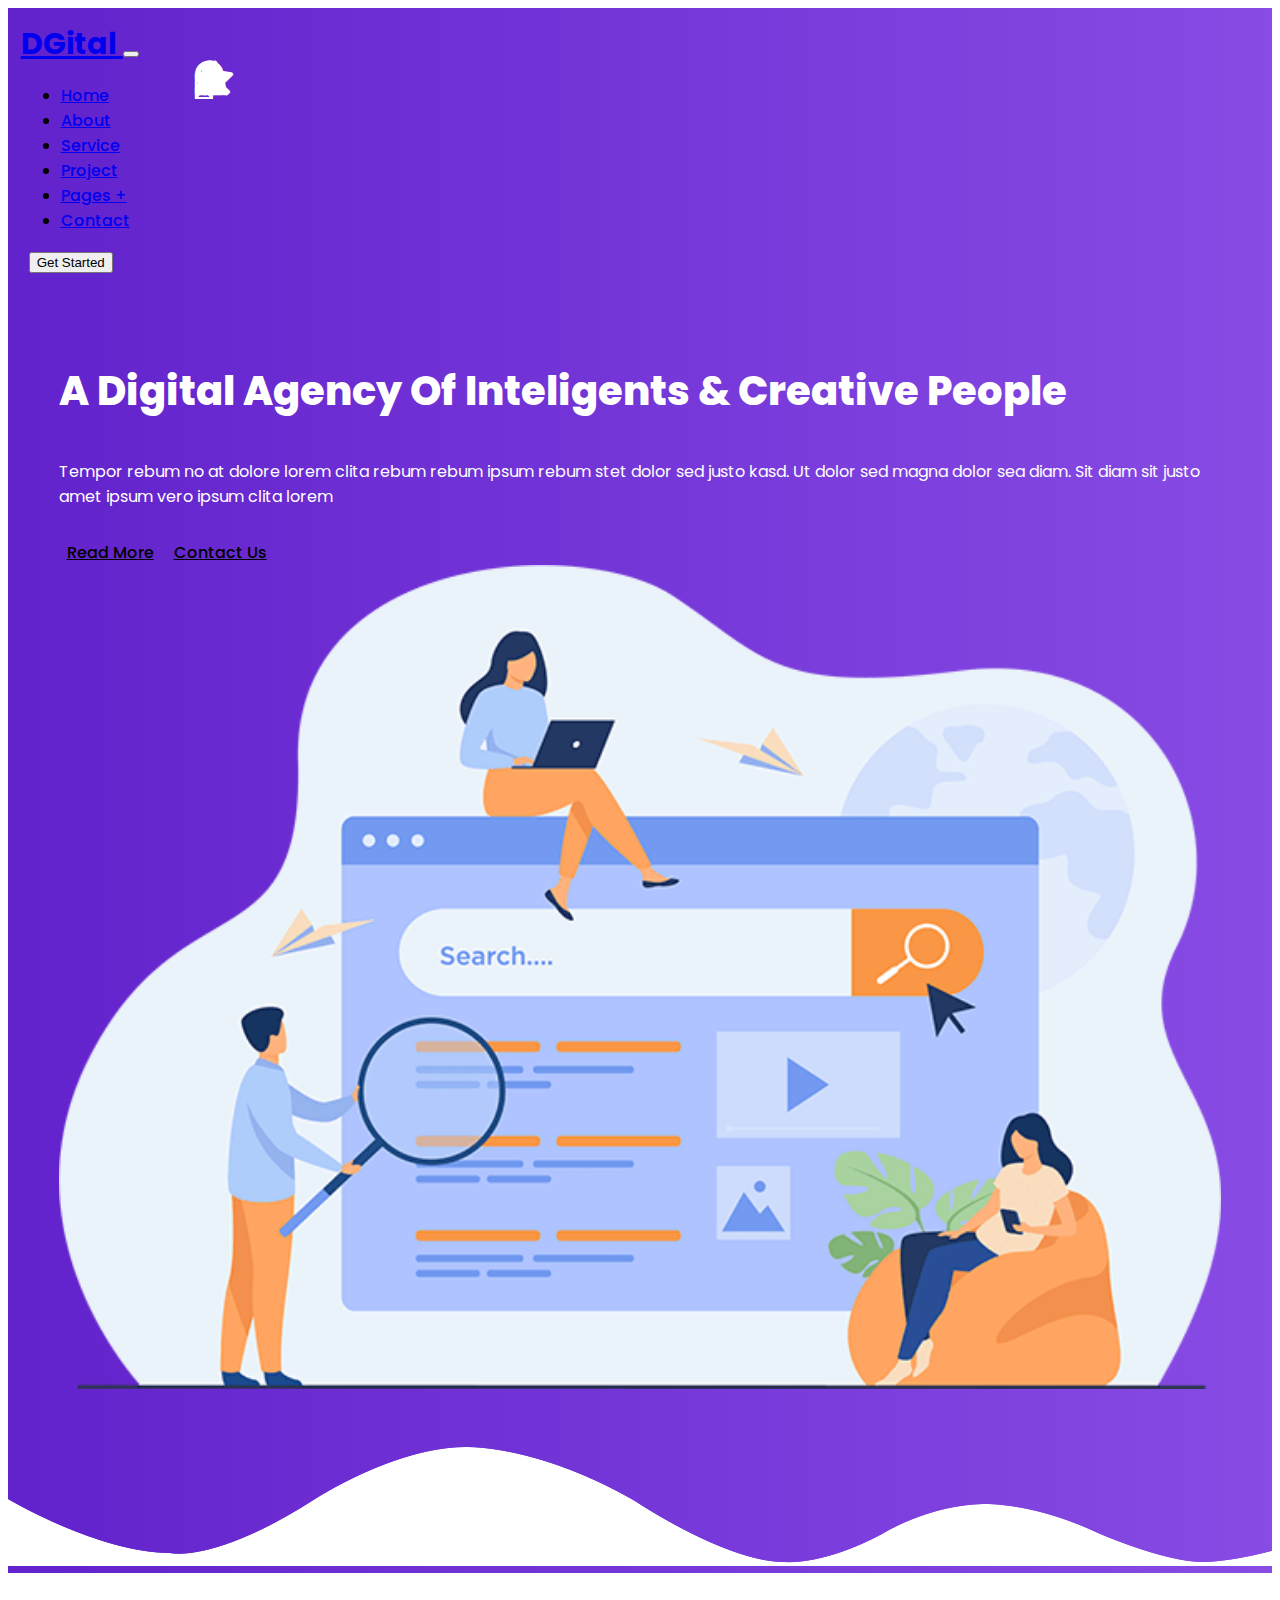
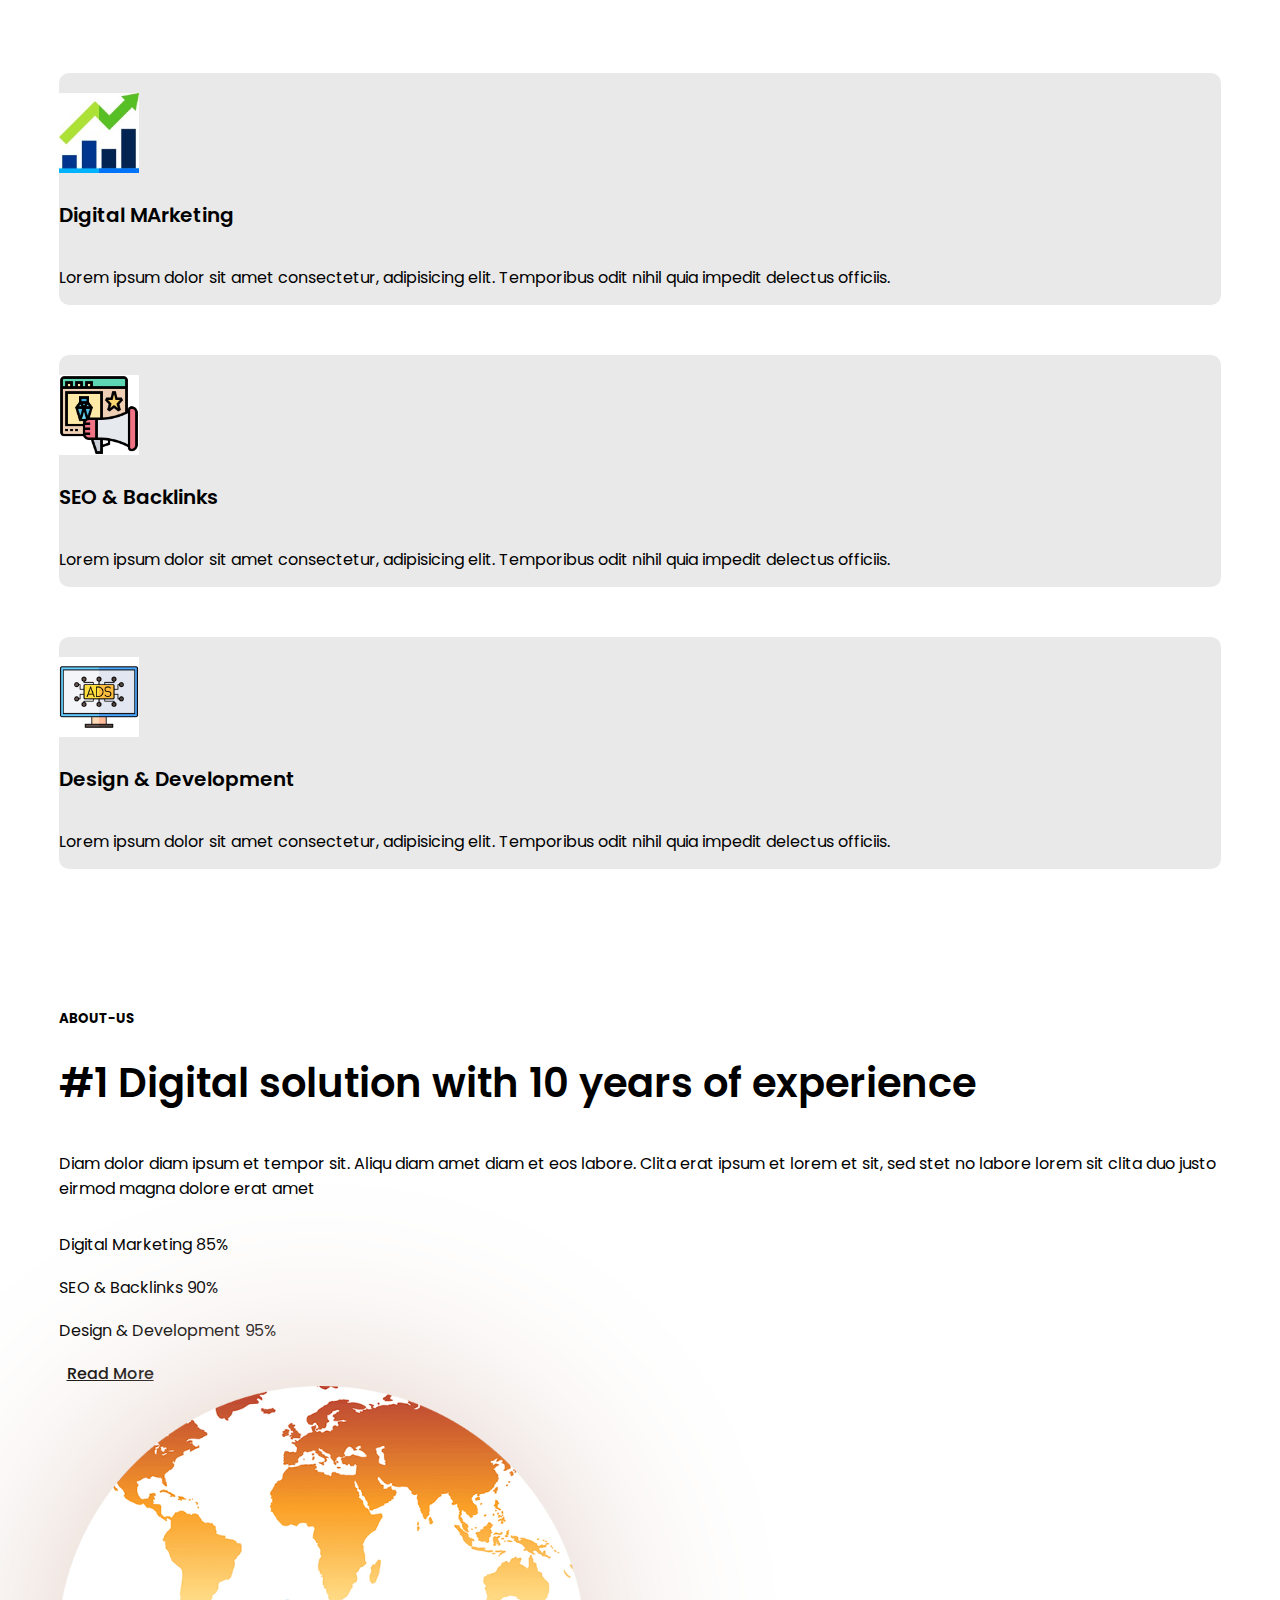
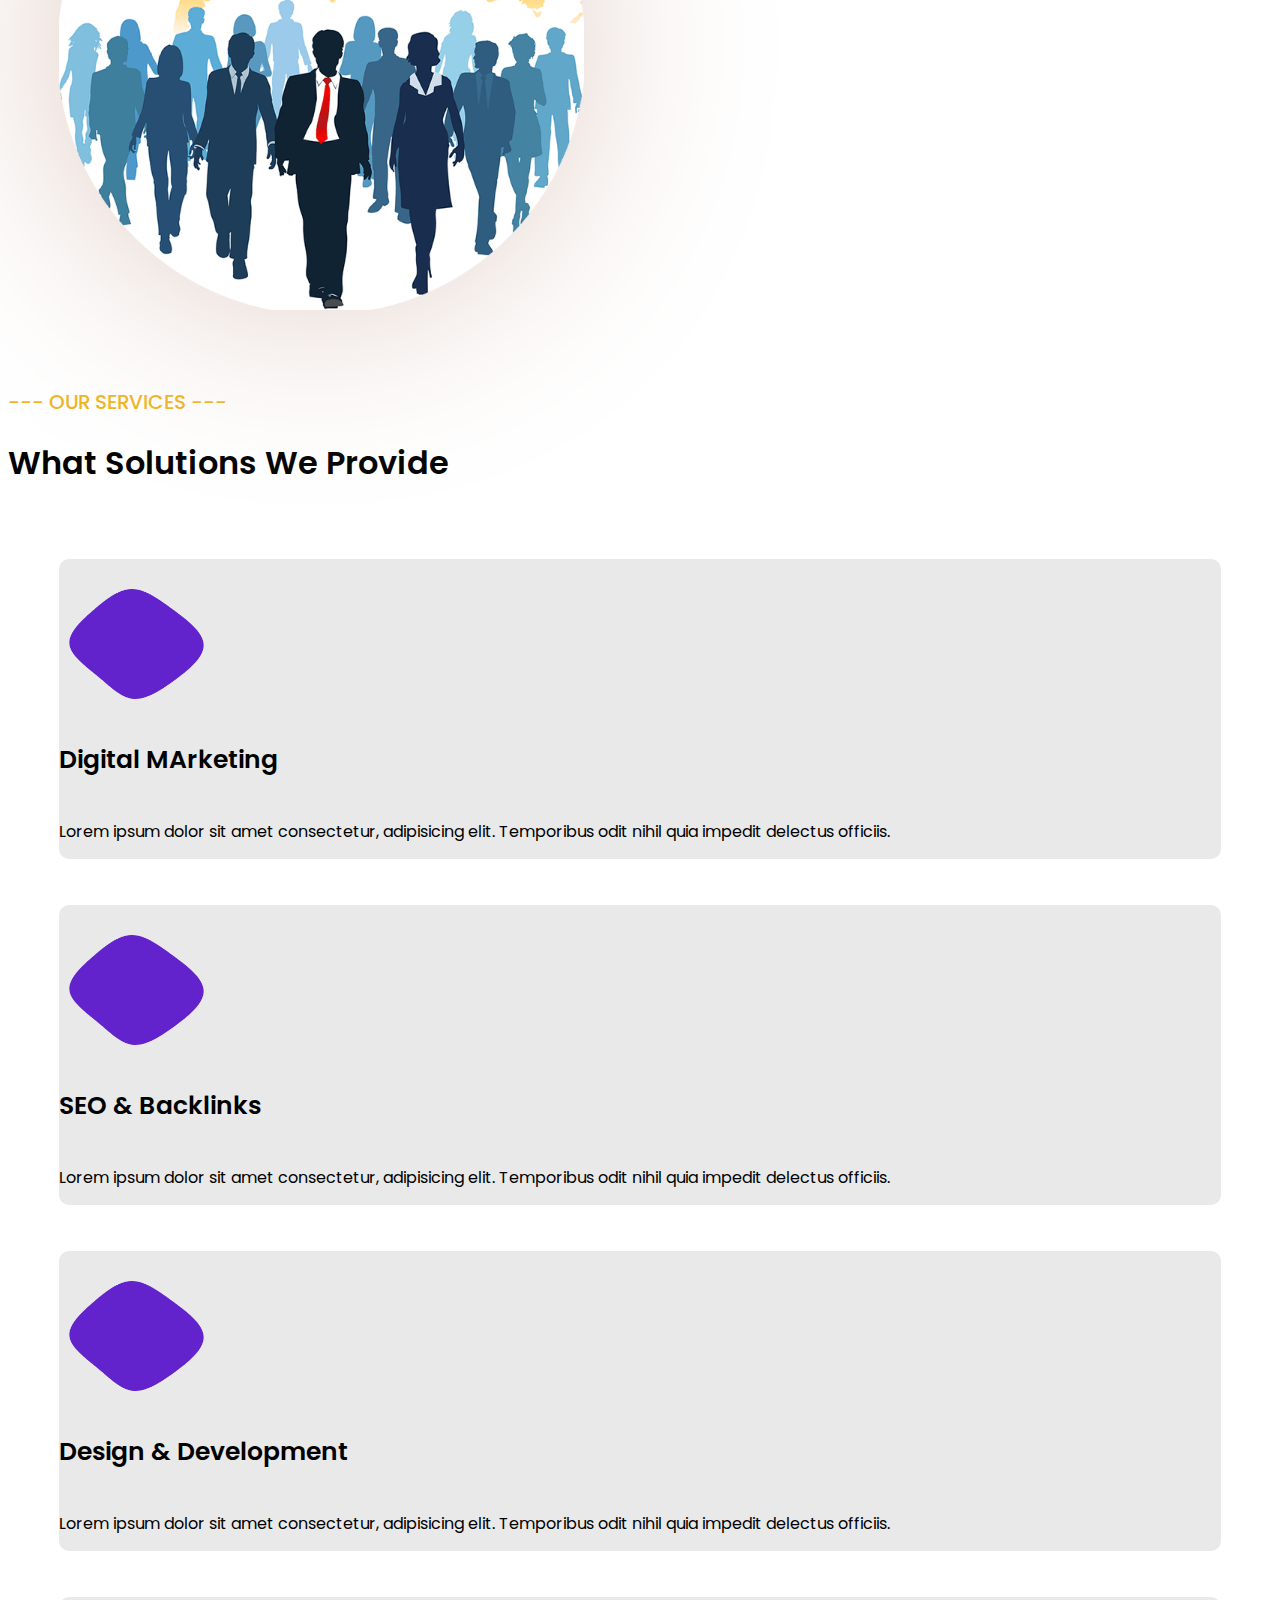
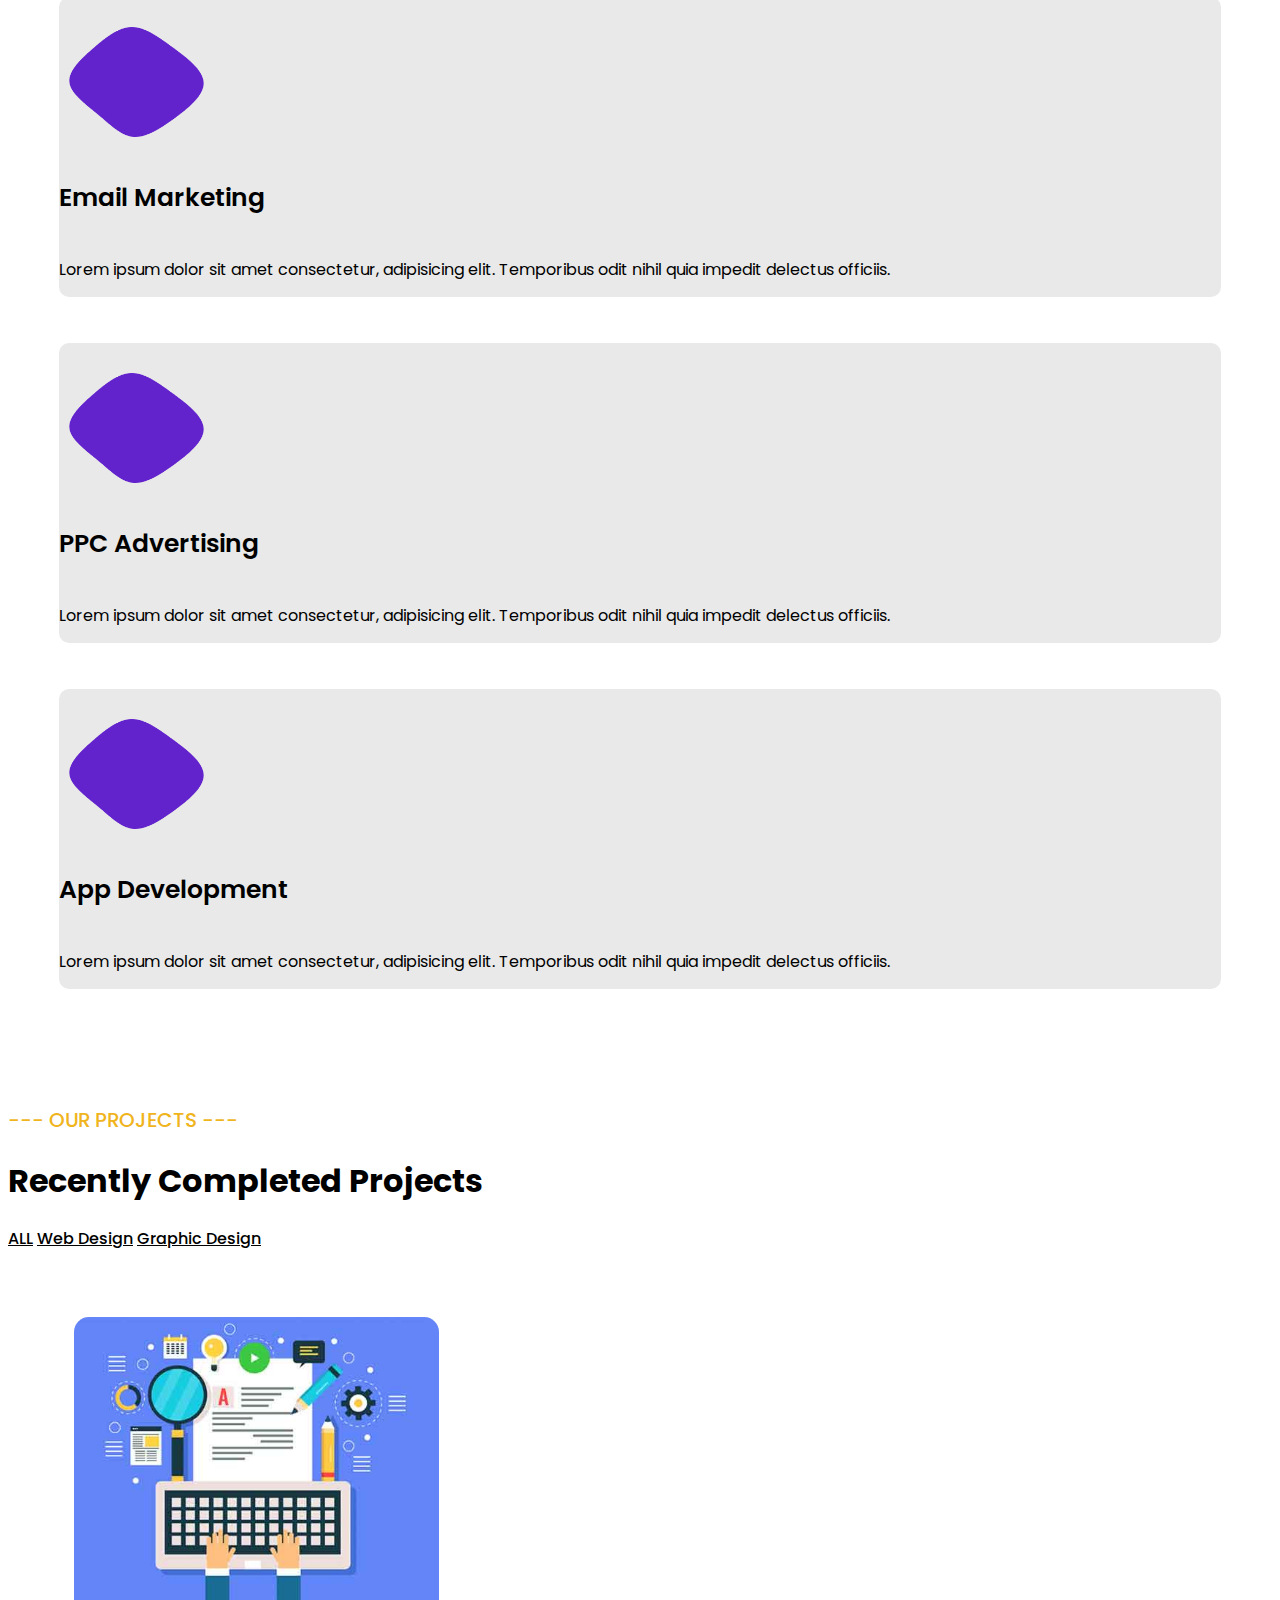
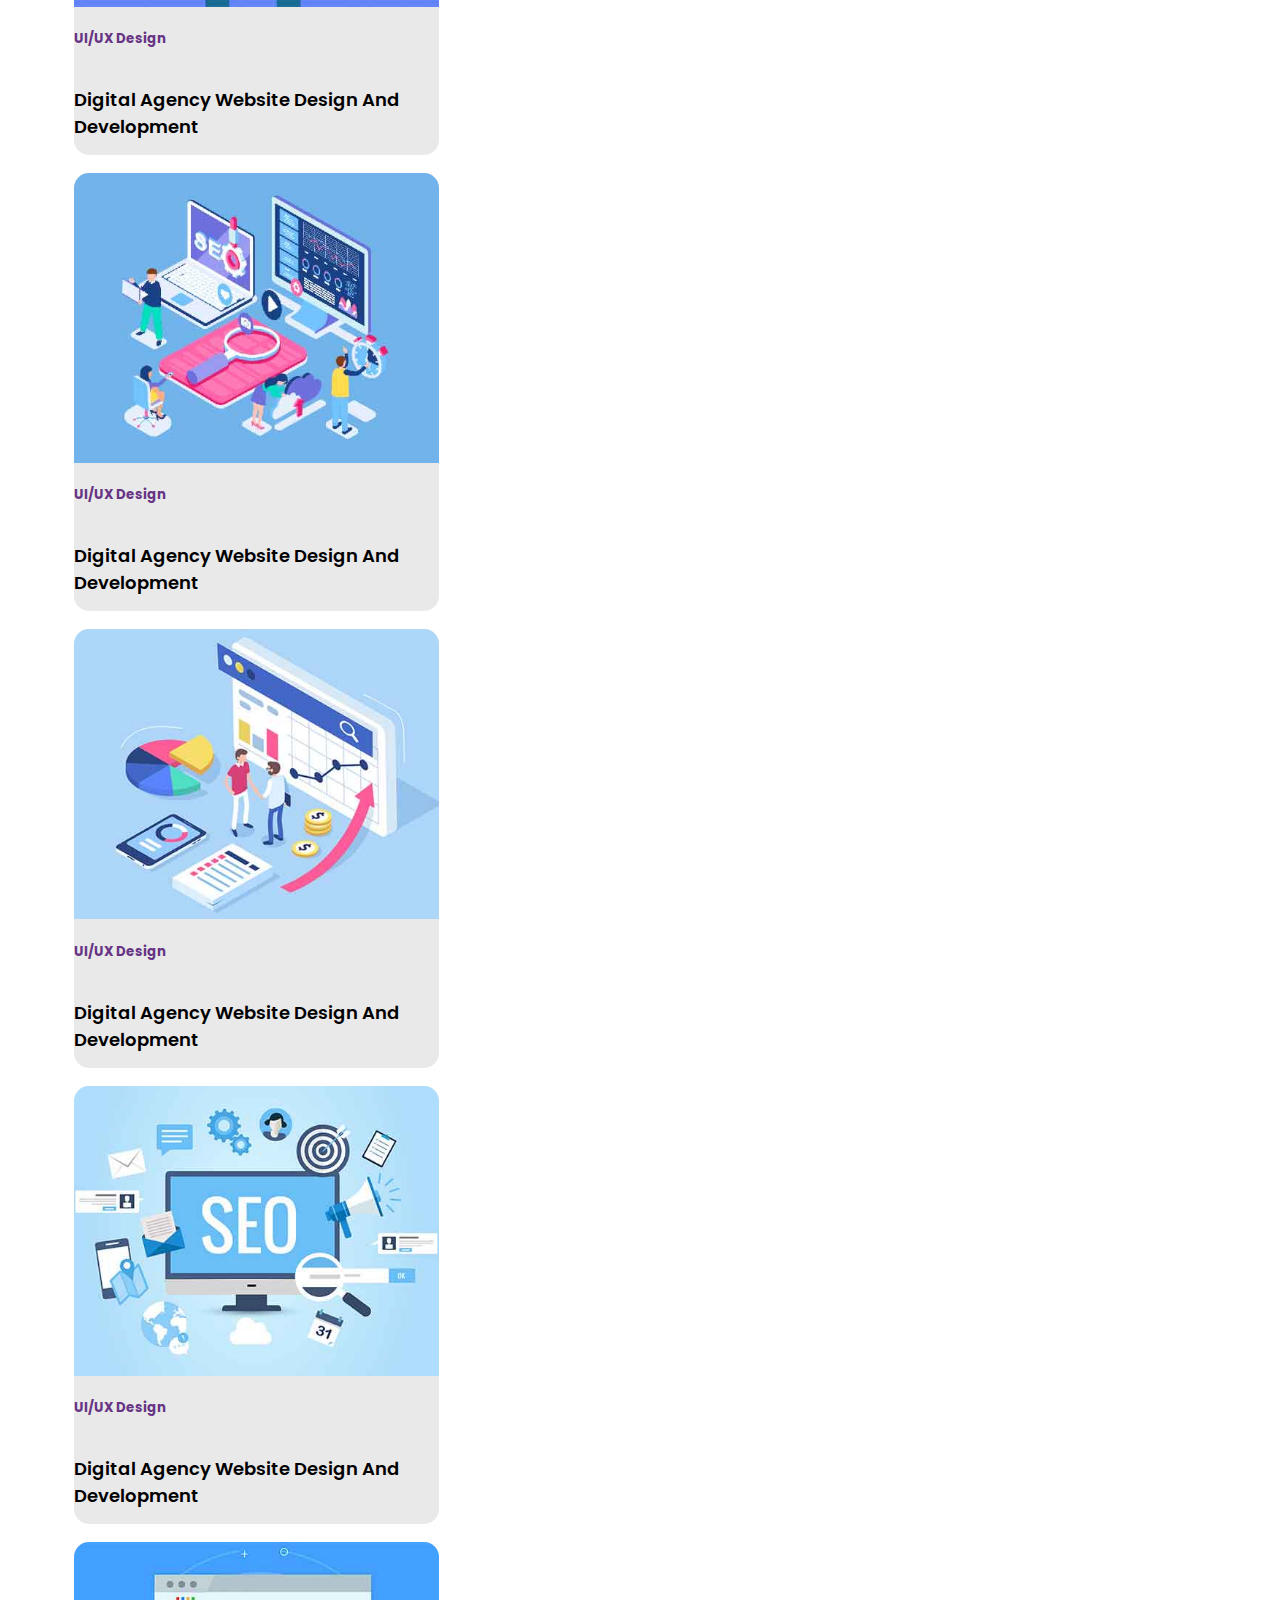
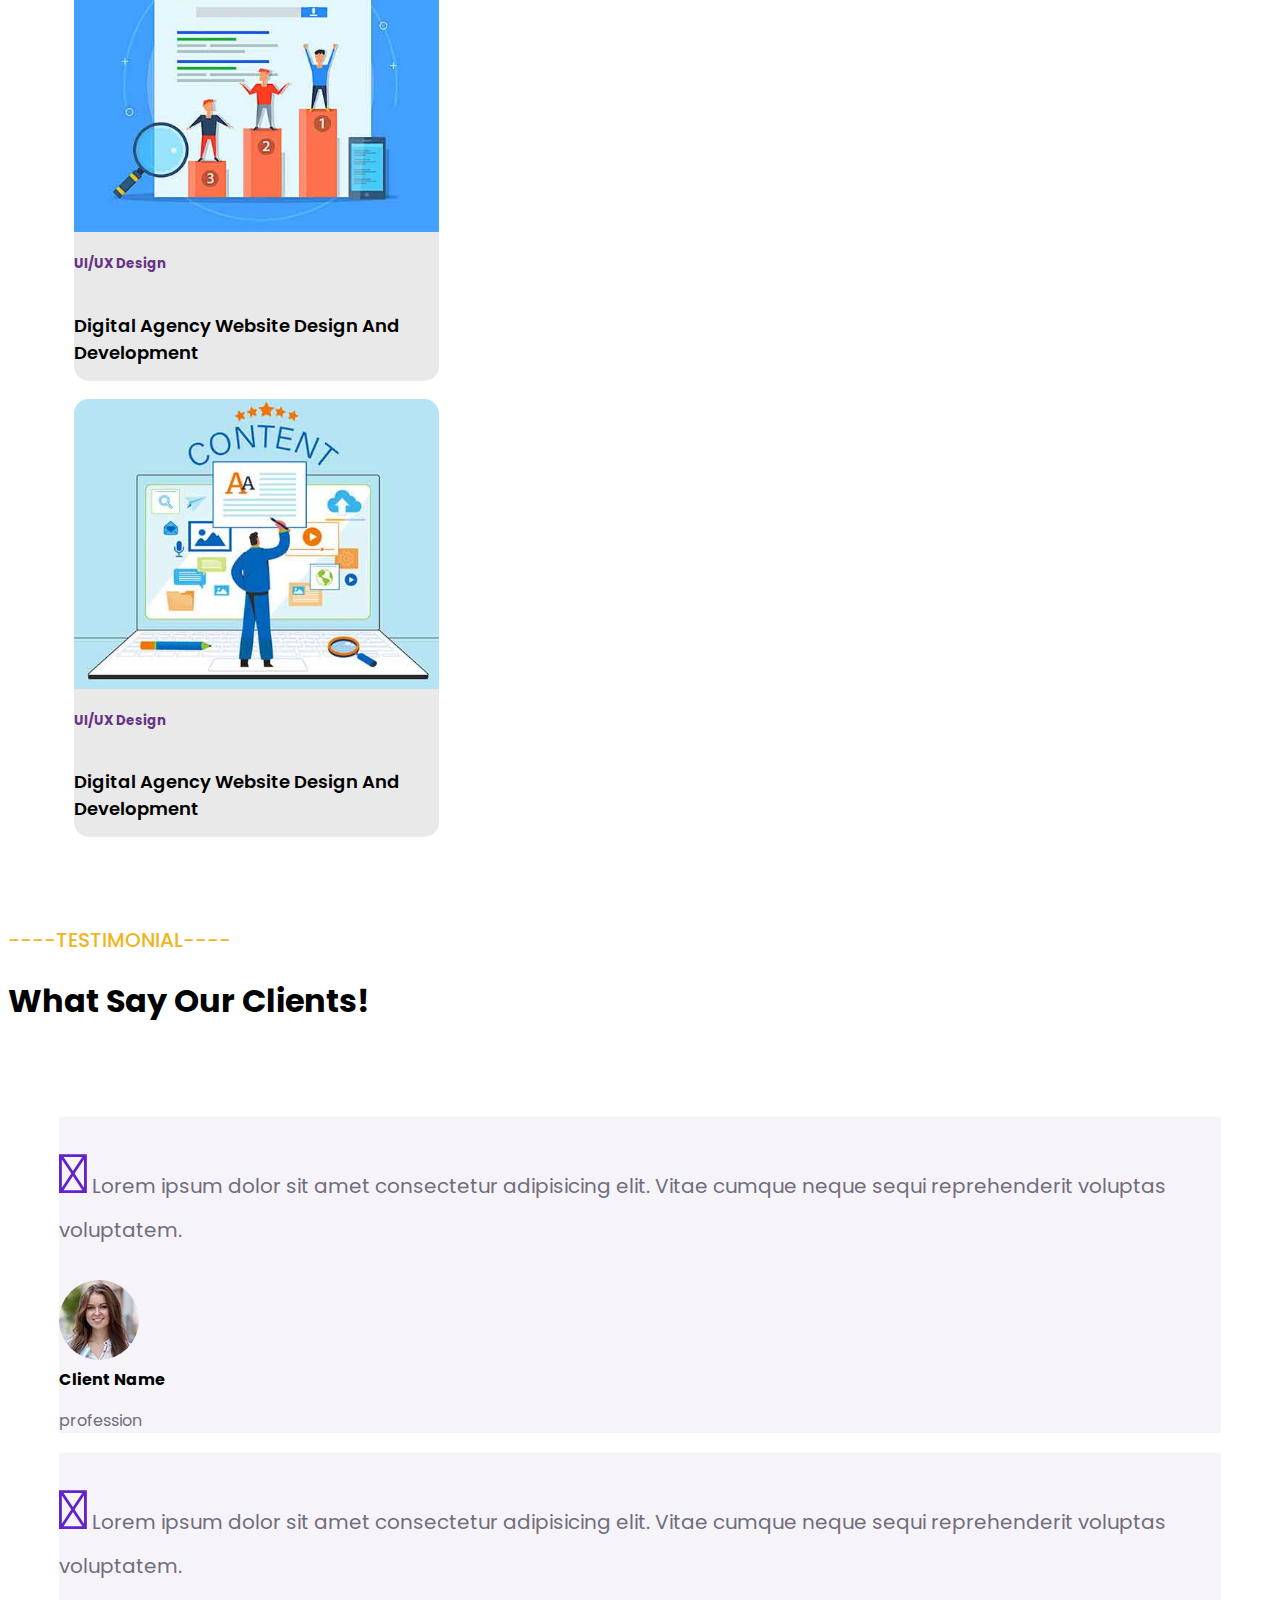
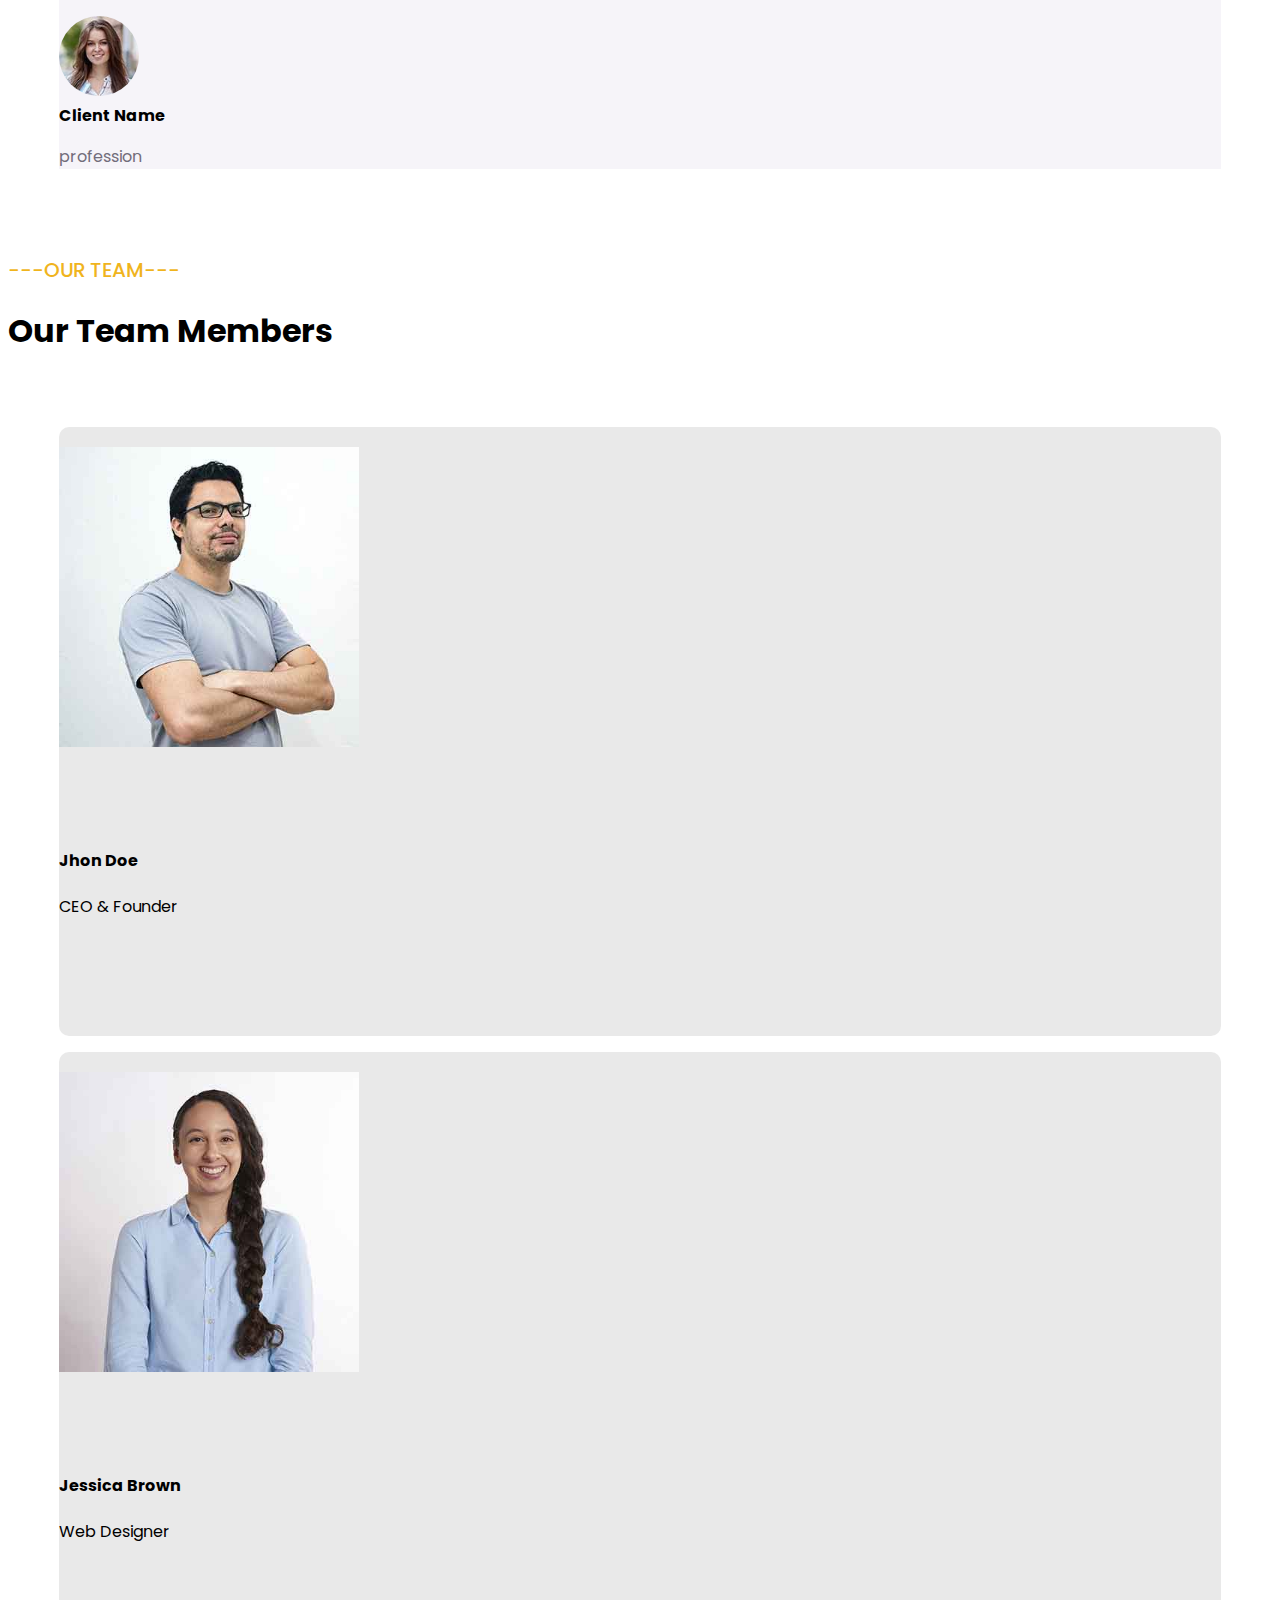
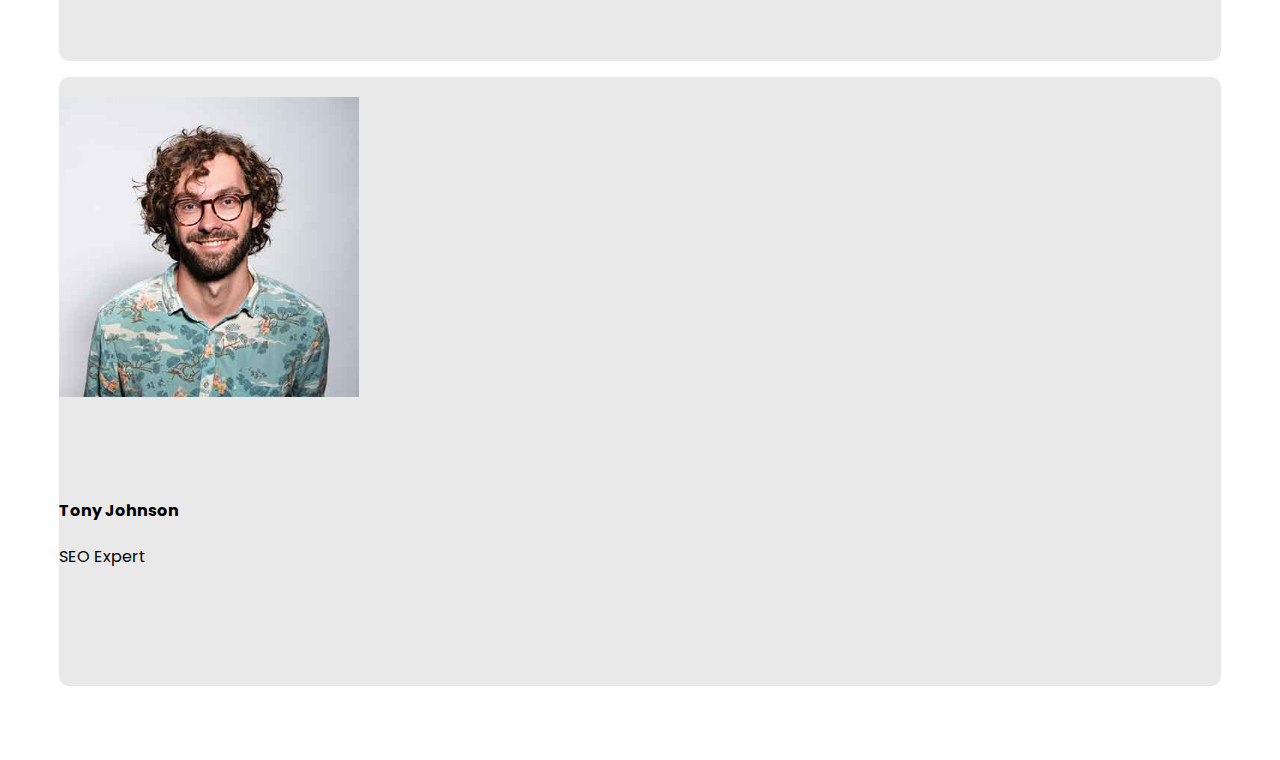
==== commit 0c388815: "update" ====
--- a/index.html
+++ b/index.html
@@ -81,7 +81,7 @@
     <section id="banner">
       <div class="container-fluid home">
         <div class="row">
-          <div class="col-md-6">
+          <div class="col-md-6 ">
             <h1>A Digital Agency Of Inteligents & Creative People</h1>
             <p>
               Tempor rebum no at dolore lorem clita rebum rebum ipsum rebum stet
@@ -165,7 +165,7 @@
     <section id="about-us">
       <div class="container-fluid">
         <div class="row about-us-box float-left">
-          <div class="col-lg-5">
+          <div class="col-lg-5 main-content">
             <h5>ABOUT-US</h5>
             <h1>#1 Digital solution with 10 years of experience</h1>
 
@@ -248,7 +248,7 @@
               >Read More</a
             >
           </div>
-          <div class="col-lg-5">
+          <div class="col-lg-6 col-md-9 col-sm-4">
             <img
               src="dig.age-images/about.png"
               class="about-img"
--- a/digital-agency.css
+++ b/digital-agency.css
@@ -55,10 +55,8 @@
 }
 
 .home-img {
-  height: 435px;
-  display: flex;
-  justify-content: center;
-  align-items: center;
+  width: 435px;
+  width: 100%;
 }
 
 /* banner-2 */
@@ -88,8 +86,24 @@
 }
 
 #about-us img {
-  width: 525px;
-}
+  max-width: 525px;
+  width: 100%;
+  filter: drop-shadow(-5px -5px 100px #e0cbc2);
+}
+
+/* @media (max-width: 800px) {
+  #about-us img {
+    display: flex;
+    width: 100%;
+    align-items: center;
+    justify-content: center;
+    flex-direction: column-reverse;
+  }
+
+  .main-content {
+    margin: 0 10px;
+  }
+} */
 
 #about-us h1 {
   font-weight: 600;
